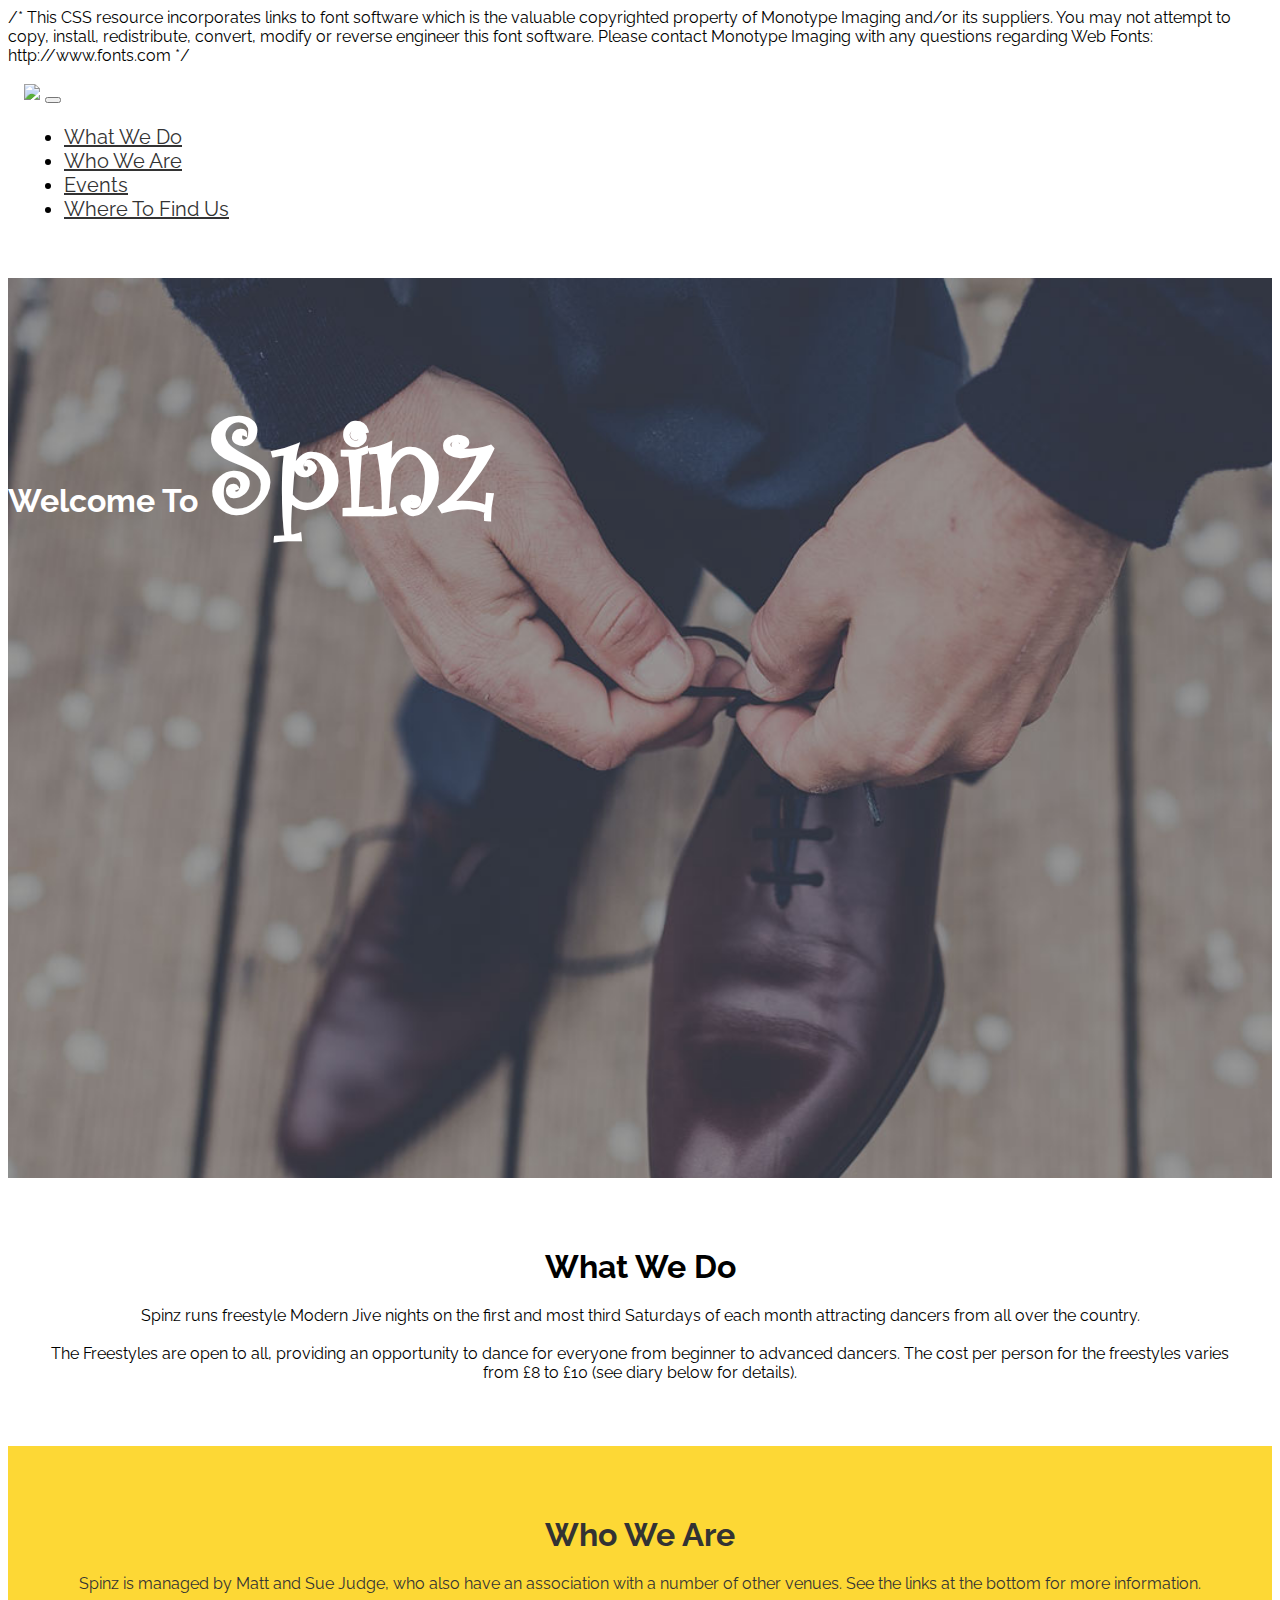
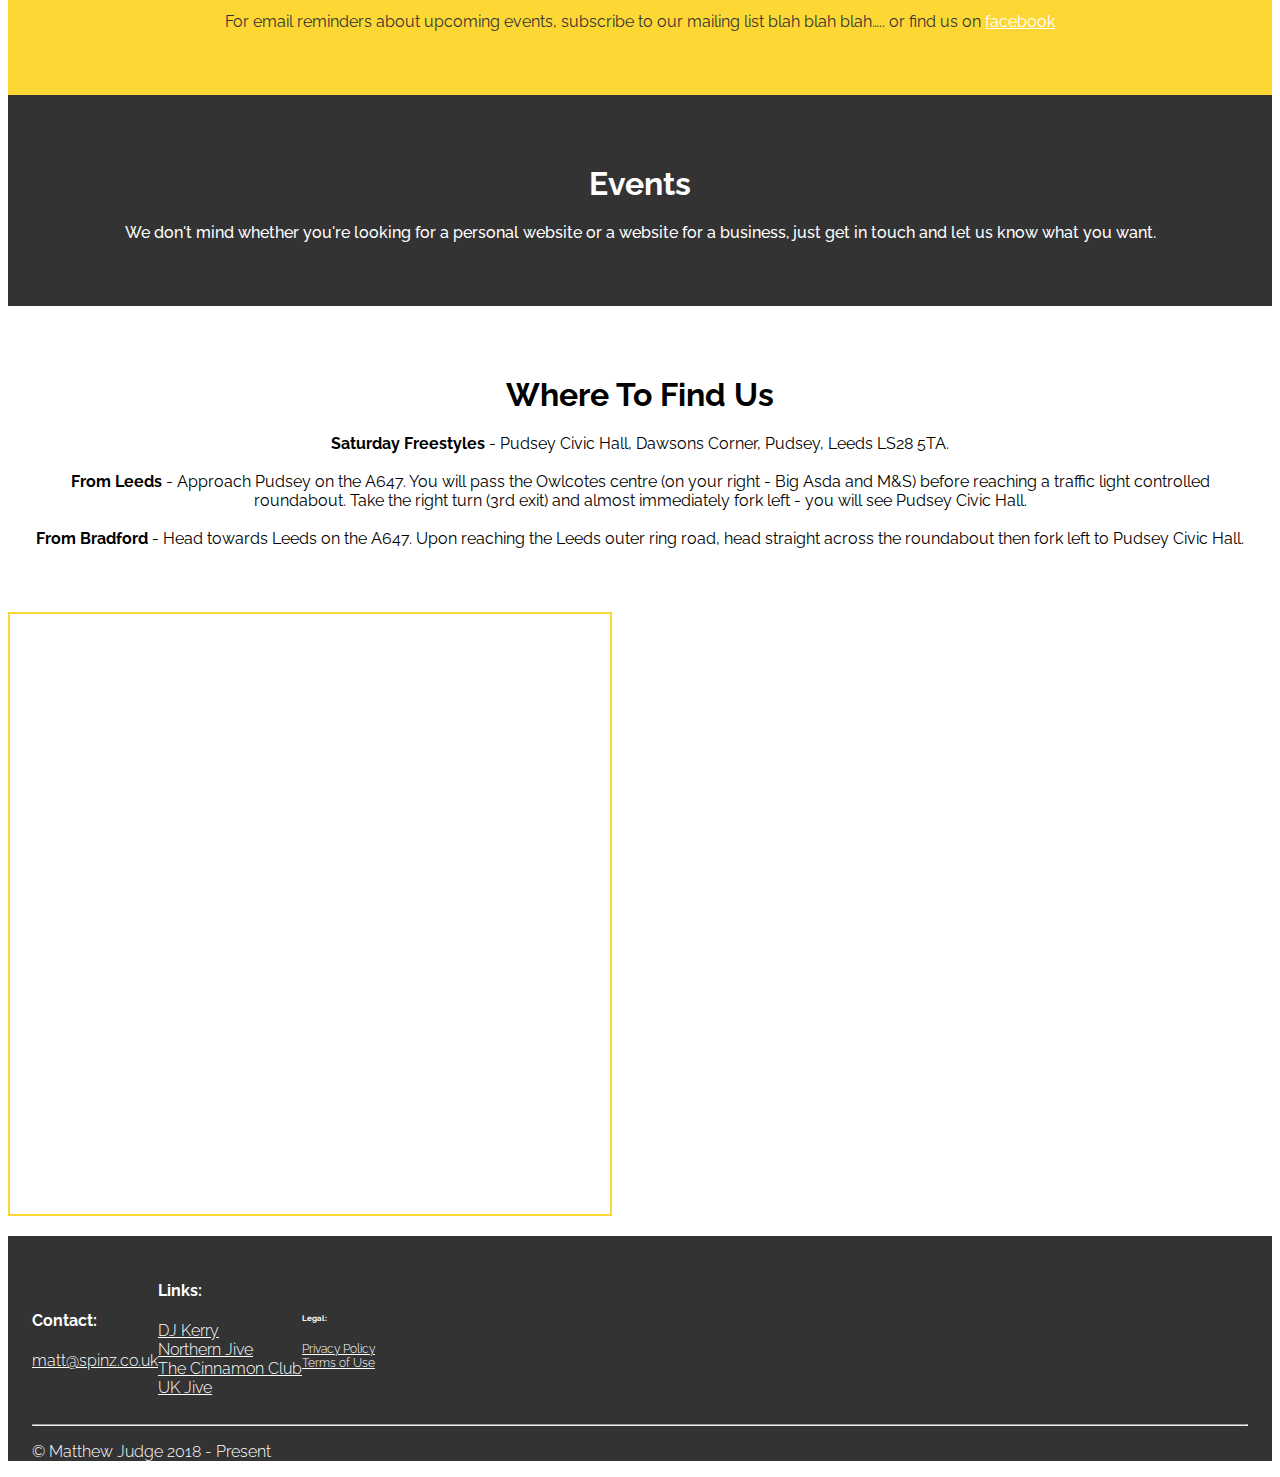
==== index.html @ 56ff6c50 "Content and style changes" ====
<!DOCTYPE html>
<html lang="en">
    <head>
        <meta charset="utf-8">
        <meta name="viewport" content="width=device-width, initial-scale=1, shrink-to-fit=no">
        <meta name="description" content="Spinz runs freestyle modern jive nights attracting dancers from all over the country.">
        <meta name="author" content="spinz">
        <!-- Chrome, Firefox OS and Opera -->
        <meta name="theme-color" content="#004560">
        <link rel="icon" type="image/png" href="images/favicon.png"/>

        <link href="https://fonts.googleapis.com/css?family=Raleway:300,400,700" rel="stylesheet">

        /*
        This CSS resource incorporates links to font software which is the valuable copyrighted
        property of Monotype Imaging and/or its suppliers. You may not attempt to copy, install,
        redistribute, convert, modify or reverse engineer this font software. Please contact Monotype
        Imaging with any questions regarding Web Fonts:  http://www.fonts.com
        */
        <style type="text/css">

            @import url("http://fast.fonts.net/t/1.css?apiType=css&projectid=4c94c6e5-a8ee-42b9-985e-17349dc8c34a");
            @font-face{
                font-family:"Curlz W01";
                src:url("Fonts/65ba720d-fb63-4174-8462-0a02a6bbdf02.eot?#iefix");
                src:url("Fonts/65ba720d-fb63-4174-8462-0a02a6bbdf02.eot?#iefix") format("eot"),url("Fonts/d793533c-a4b3-48b4-b41f-10a2622f7147.woff2") format("woff2"),url("Fonts/d9fc3fbd-0970-4181-9c3b-b3f873be347f.woff") format("woff"),url("Fonts/f8ab8ef6-58eb-4f67-b89d-b085aafcc471.ttf") format("truetype"),url("Fonts/16c6e8cd-8a49-4964-aa0e-1f32281005a0.svg#16c6e8cd-8a49-4964-aa0e-1f32281005a0") format("svg");
            }

        </style>

        <title>Spinz - Freestlye Modern Jive</title>

        <!-- Bootstrap core CSS -->
        <link rel="stylesheet" href="https://maxcdn.bootstrapcdn.com/bootstrap/4.0.0-beta.2/css/bootstrap.min.css" integrity="sha384-PsH8R72JQ3SOdhVi3uxftmaW6Vc51MKb0q5P2rRUpPvrszuE4W1povHYgTpBfshb" crossorigin="anonymous">

        <!-- Mail Chimp -->

        <link rel="stylesheet" href="styles/theme.css">


    </head>


    <body>

        <nav class="navbar navbar-expand-md navbar-custom navbar-black fixed-top" id="navbarid">
            <a class="navbar-brand" href="/"><img src="images/Logo.svg" id="navlogo" class="logo-svg"></a>
            <button class="navbar-toggler" type="button" data-toggle="collapse" data-target="#navbarsExampleDefault" aria-controls="navbarsExampleDefault" aria-expanded="false" aria-label="Toggle navigation"  id="navbarbutton">
                <span class="navbar-toggler-icon" id="navbar-toggler-icon"></span>
            </button>

            <div class="collapse navbar-collapse" id="navbarsExampleDefault">
                <ul class="navbar-nav ml-auto">
                    <li class="nav-item">
                        <a class="nav-link" href="#what" alt="What We Do" data-toggle="collapse" data-target="#navbarsExampleDefault" aria-controls="navbarsExampleDefault" aria-expanded="false">What We Do</a>
                    </li>
                    <li class="nav-item">
                        <a class="nav-link" href="#who" alt="Who We Are">Who We Are</a>
                    </li>
                    <li class="nav-item">
                        <a class="nav-link" href="#events" alt="Events">Events</a>
                    </li>
                    <li class="nav-item">
                        <a class="nav-link" href="#where" alt="Where To Find Us">Where To Find Us</a>
                    </li>
                </ul>
            </div>
        </nav>

        <button class ="myBtn" id="myBtn" title="Go to top">&uarr;</button>

        <div class="jumbotron jumbotron-fluid">
            <div class="container">
                <h1 class="display-1">Welcome To <span class="curlz">Spinz</span></h1>
            </div>
        </div>



        <div class="container">
            <div class="text-container">
                <a name="what" id="what"></a>
                <h1>What We Do</h1>
                <p class="lead">Spinz runs freestyle Modern Jive nights on the first and most third Saturdays of each month attracting dancers from all over the country.<br><br> The Freestyles are open to all, providing an opportunity to dance for everyone from beginner to advanced dancers. The cost per person for the freestyles varies from £8 to £10 (see diary below for details).
                </p>
            </div>

        </div>

        <div class="container-fluid container-orange">
            <div class="text-container">
                <a name="who" id="who"></a>
                <h1>Who We Are</h1>
                <p class="lead">Spinz is managed by Matt and Sue Judge, who also have an association with a number of other venues. See the links at the bottom for more information.<br><br>
                    For email reminders about upcoming events, subscribe to our mailing list blah blah blah….. or find us on <a href="https://www.facebook.com/groups/SpinzJiveAtPudsey">facebook</a></p>
            </div>
        </div>

        <div class="container-fluid container-grey">
            <div class="text-container">
                <a name="events" id="events"></a>
                <h1>Events</h1>
                <p class="lead p-orange">We don't mind whether you're looking for a personal website or a website for a business,  just get in touch and let us know what you want.</p>
            </div>
        </div>

        <div class="container">
            <div class="text-container">
                <a name="where" id="where"></a>
                <h1>Where To Find Us</h1>
                <p class="lead"><strong>Saturday Freestyles</strong> - Pudsey Civic Hall, Dawsons Corner, Pudsey, Leeds LS28 5TA.<br><br>
                    <strong>From Leeds</strong> - Approach Pudsey on the A647. You will pass the Owlcotes centre (on your right - Big Asda and M&amp;S) before reaching a traffic light controlled roundabout. Take the right turn (3rd exit) and almost immediately fork left - you will see Pudsey Civic Hall.<br><br>
                    <strong>From Bradford</strong> - Head towards Leeds on the A647. Upon reaching the Leeds outer ring road, head straight across the roundabout then fork left to Pudsey Civic Hall.
                </p>
            </div>

        </div>
        <div class="container iframe-container">
            <iframe
                    width="100%"
                    height="100%"
                    frameborder="0" style="border: 2px  #fdd835 solid; display: block; margin: 0 auto;"
                    src="https://www.google.com/maps/embed/v1/place?key=AIzaSyDdaVIF5SoRtpIM9AtWPIflKDboXYfNmKE
                         &q=Pudsey+Civic+Hall" allowfullscreen>
            </iframe>
        </div>


        <div class="container-fluid footer">
            <div class="footer-container">
                <div class="row">
                    <div class="col-sm-3 footer-box">
                        <h4>Contact:</h4><p><a href="mailto:matt@spinz.co.uk">matt@spinz.co.uk</a></p>
                    </div>
                    <div class="col-sm-1 footer-box"></div>
                    <div class="col-sm-4 col-md-5 footer-box">
                        <h4>Links:</h4>
                        <div class="row">
                            <div class="col-md-6">
                                <p class="p-links">
                                    <a href="https://www.facebook.com/groups/yorkshirefreestylenights/">DJ Kerry</a><br>
                                    <a href="http://www.northernjive.co.uk">Northern Jive</a>
                                </p>
                            </div>
                            <div class="col-md-6">
                                <p class="p-links">
                                    <a href="http://www.thecinnamonclub.net/information/dancing">The Cinnamon Club</a><br>
                                    <a href="http://www.uk-jive.co.uk">UK Jive</a>
                                </p>
                            </div>
                        </div><br>
                    </div>
                    <div class="col-sm-1 footer-box"></div>
                    <div class="col-sm-3 col-md-2 footer-box footer-right">
                        <h6>Legal:</h6><p><a href="/privacy">Privacy Policy</a><br><a href="/terms">Terms of Use</a><br>
                    </div>
                </div>
                <hr>
                <div class="row">
                    <div class="col-sm-12">
                        <p>&copy; Matthew Judge 2018 - Present</p>
                    </div>
                </div>
            </div>
        </div>


        <!-- Bootstrap core JavaScript
================================================== -->
        <!-- Placed at the end of the document so the pages load faster -->
        <script src="https://code.jquery.com/jquery-3.2.1.min.js" integrity="sha384-xBuQ/xzmlsLoJpyjoggmTEz8OWUFM0/RC5BsqQBDX2v5cMvDHcMakNTNrHIW2I5f" crossorigin="anonymous"></script>
        <script src="https://cdnjs.cloudflare.com/ajax/libs/popper.js/1.12.3/umd/popper.min.js" integrity="sha384-vFJXuSJphROIrBnz7yo7oB41mKfc8JzQZiCq4NCceLEaO4IHwicKwpJf9c9IpFgh" crossorigin="anonymous"></script>
        <script src="https://maxcdn.bootstrapcdn.com/bootstrap/4.0.0-beta.2/js/bootstrap.min.js" integrity="sha384-alpBpkh1PFOepccYVYDB4do5UnbKysX5WZXm3XxPqe5iKTfUKjNkCk9SaVuEZflJ" crossorigin="anonymous"></script>

        <script src="scripts/navbar.js" type="text/javascript"></script>
        <script src="scripts/scroll.js" type="text/javascript"></script>

        <!-- IE10 viewport hack for Surface/desktop Windows 8 bug -->
        <script>
            (function() {
                'use strict'

                if (navigator.userAgent.match(/IEMobile\/10\.0/)) {
                    var msViewportStyle = document.createElement('style')
                    msViewportStyle.appendChild(
                        document.createTextNode(
                            '@-ms-viewport{width:auto!important}'
                        )
                    )
                    document.head.appendChild(msViewportStyle)
                }

            }())
        </script>

    </body>
</html>
---- styles/theme.css ----
body {
    padding-top: 0px;
    font-family: Raleway, sans-serif;
    font-weight: 400;
}
a, a:hover{
    color: white;
}
.text-container {
    padding: 3rem 1.5rem;
    text-align: center;
}
.text-container-right {
    padding: 3rem 1.5rem;
    text-align: right;
}
.container-blue {
    background-color: #004560;
    color: white;
}
.container-orange {
    background-color: #fdd835;
    color: #333;   
}
.container-grey {
    background-color: #333;
    color: #fff;   
}
.p-orange {
    font-weight: 500;
}
.container-orange-custom1 {
    background-image: url("../images/backdrop2.jpg");
    background-repeat: no-repeat;
    background-size: cover;
    max-height: 500px;
}
/* change the background color */
.navbar-custom {
    font-size: 20px;

}
.navbar-black {
    background: #fff;
}
.navbar-white{
    background: #fff;
    box-shadow: 0px 2px 10px #333333;
}
/* change the brand and text color */
.navbar-custom .navbar-brand,
.navbar-custom .navbar-text {
    color: rgba(255,255,255,.8);
    font-family: ;
}
/* change the link color */
.navbar-custom .navbar-nav .nav-link {
    color: #333;
}
/* change the color of active or hovered links */
.navbar-custom .nav-item.active .nav-link,
.navbar-custom .nav-item:hover .nav-link {
    color: #fdd835;
}
.navbar-nav {
    align-content: center;
    margin-right: 10px;
}
.navbar-toggler-icon {
    background-image: url('../images/nav-toggler-icon-black.svg');
}
.jumbotron {
    min-height: 100vh;
    background-color: #333;
    background-image: url("../images/jumbotron2.jpg");
    background-repeat: no-repeat;
    background-size: auto 100%;
    background-position: bottom right;
    color: white;
}
.jumbotronmini{
    min-height: 60vh;
}
.curlz{
    font-family: "Curlz W01";
    font-size: 140px;
}
@media screen and (max-width: 420px) {
    .jumbotron h1 {
        font-size: 50px;
    }
    .jumbotron h3 {
        font-size: 20px;
    }
}
@media screen and (max-width: 310px) {
    .container h1,
    .container-fluid h1,
    .text-container {
        font-size: 25px;
    }
    .container h3,
    .container-fluid h3 {
        font-size: 15px;
    }
    .container p,
    .container-fluid p {
        font-size: 12px;
    }
}

.navbar {
    margin-bottom: 0px;
    padding: 1rem;
}
.footer {
    background-color: #333333;
}
.footer-container {
    padding: 1.5rem 1.5rem 0 1.5rem;
    color: white;
    font-weight: 300;
    min-height: 100px;  
}
.display-1 {
    padding-top: 10vh;
    color: #fff;
}
.container-custom {
    padding-bottom: 100px;
}
.service-container {
    margin-bottom: 30px;
    margin-top: 30px;
}
.footer-box {
    display: table-cell;
    vertical-align: middle;
}
.push-down {
    position: absolute;
    bottom: 4vh;
    right: 4vh;
    height: auto;
    z-index: 0;
    padding-right: 0;
}
.logo-graphic {
    height: 60vh;
    width: 60vh;
    max-width: 50vw;
    max-height: 50vw;
    visibility: hidden;
}
@media screen and (max-height: 390px) {
    .logo-graphic {
        visibility: hidden;
    }
}


.service-text {
    display: inline-block;
    text-align: center;
    width: inherit;
}

.service-image {
    display: inline-block;
    padding-left: calc(50% - 40px);
    padding-right: calc(50% + 40px);
    height: 70px;
    width: inherit;
}

.img-service-image{
    width: 80px;
    height: 80px;
}

.important-info {
    text-align: center;
}

#mc_embed_signup_scroll {
    font-family: Raleway;

}

input {
    font-family: Raleway;
}

input.button {
    background-color: #333 !important;
    cursor: pointer;
}

input.button:hover {
    background-color: #fdd835 !important;
}

.servicehr {
    margin-top: 50px;
    margin-bottom: 50px;
    border-color: #CCC;

}

.emailform{
    border: 1px solid #ABB0B2;
    border-radius: 3px;
    box-sizing: border-box;
    padding: 0px 0.5em;
    font-family: Raleway;
    height: 32px;
    margin: 5px auto 5px auto;
    width: 300px;
    font-size: 15px;
}

.emailformmessage{
    height: 80px;
    resize: none;
}
.button{
    background-color: #333;
    font-size: 13px;
    border: none;
    border-radius: 3px;
    color: white;
    box-sizing: border-box;
    height: 32px;
    padding: 0 18px;
    line-height: 32px;
    display: inline-block;
    margin: 5px 0 0 0;
    transition: all 0.23s ease-in-out 0s;
    -webkit-appearance: button;
    font-size: 13px;
    cursor: pointer;
    width: 150px;
    font-family: Raleway;
}
.button:hover {
    background-color: #fdd835;
    color: #333;
}
.p-links {
    padding: 0;
    margin: 0;
}
.service-row-alternate {
    background-color: #e1e1e1;
}
.service-row-image{
    height: 100%;
    max-height: 300px;
    display: block;
    margin: auto;
    object-fit: contain;
    object-position: ;

}
.service-row .container {
    height: 100%;
}
.service-row-text{
    padding: 3em; 
}
.logo-svg {
    height: 41px;
}
.alternate-hide{
    display: none;
}
@media screen and (max-width: 575px) {
    .service-row-image {
        height: 150px !important;
    }
    .service-row-text {
        padding: 2em !important;
    }
    .alternate-hide{
        display: block;
    }
    .alternate-show {
        display: none;
    }
}
.footer-right{
    text-align: left;
    font-size: 12px;
}

#myBtn {
    display: none; /* Hidden by default */
    position: fixed; /* Fixed/sticky position */
    bottom: 20px; /* Place the button at the bottom of the page */
    right: 30px; /* Place the button 30px from the right */
    z-index: 99; /* Make sure it does not overlap */
    border: none; /* Remove borders */
    outline: none; /* Remove outline */
    background-color: #fdd835; /* Set a background color */
    color: #333; /* Text color */
    cursor: pointer; /* Add a mouse pointer on hover */
    padding: 7px 18px; /* Some padding */
    border-radius: 10px; /* Rounded corners */
    font-weight: 700;
    font-size: 40px;
    line-height: 1em;
    box-shadow: 3px 3px 9px -1px #000;
}

#myBtn:hover {
    background-color: #333; /* Add a dark-grey background on hover */
    color: #fdd835;
}
.iframe-container{
    height:100vw;
    width:100vw;
    max-height: 600px;
    max-width: 600px;
    padding-bottom: 1.5rem;
}
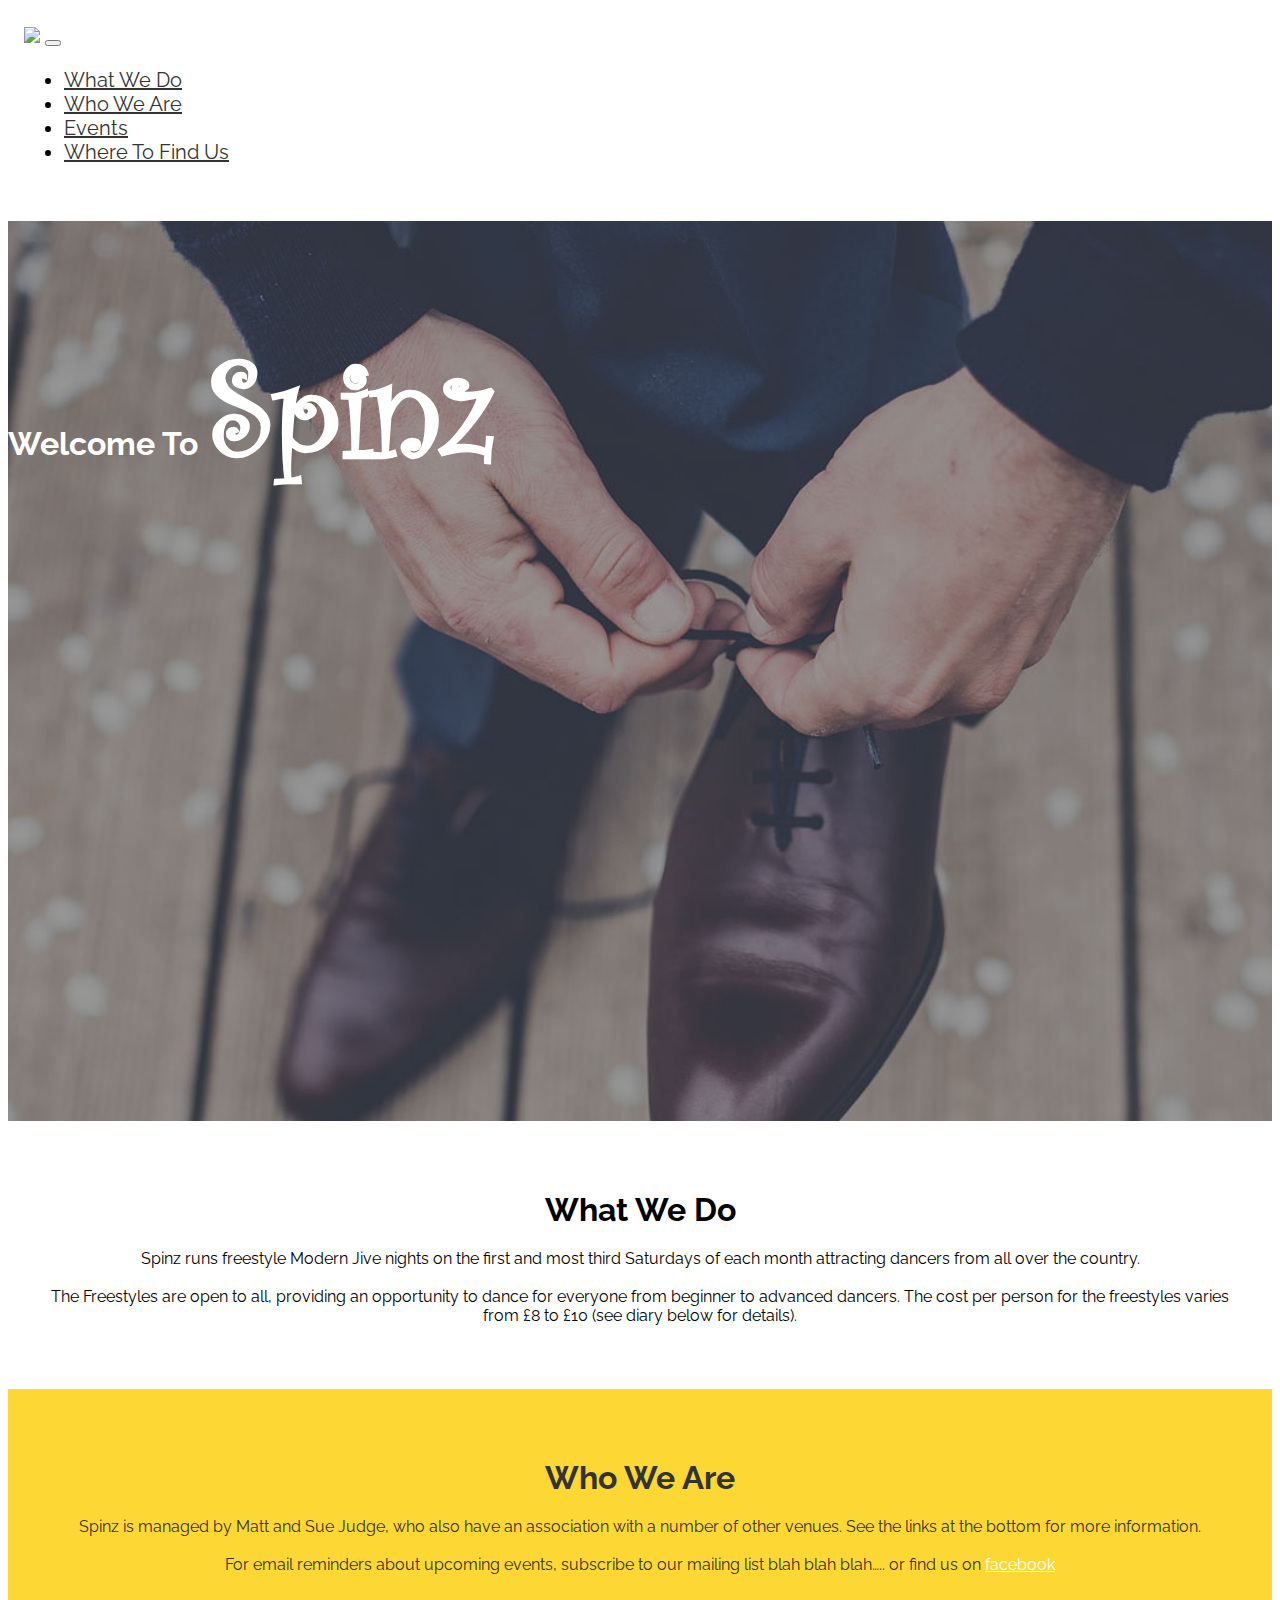
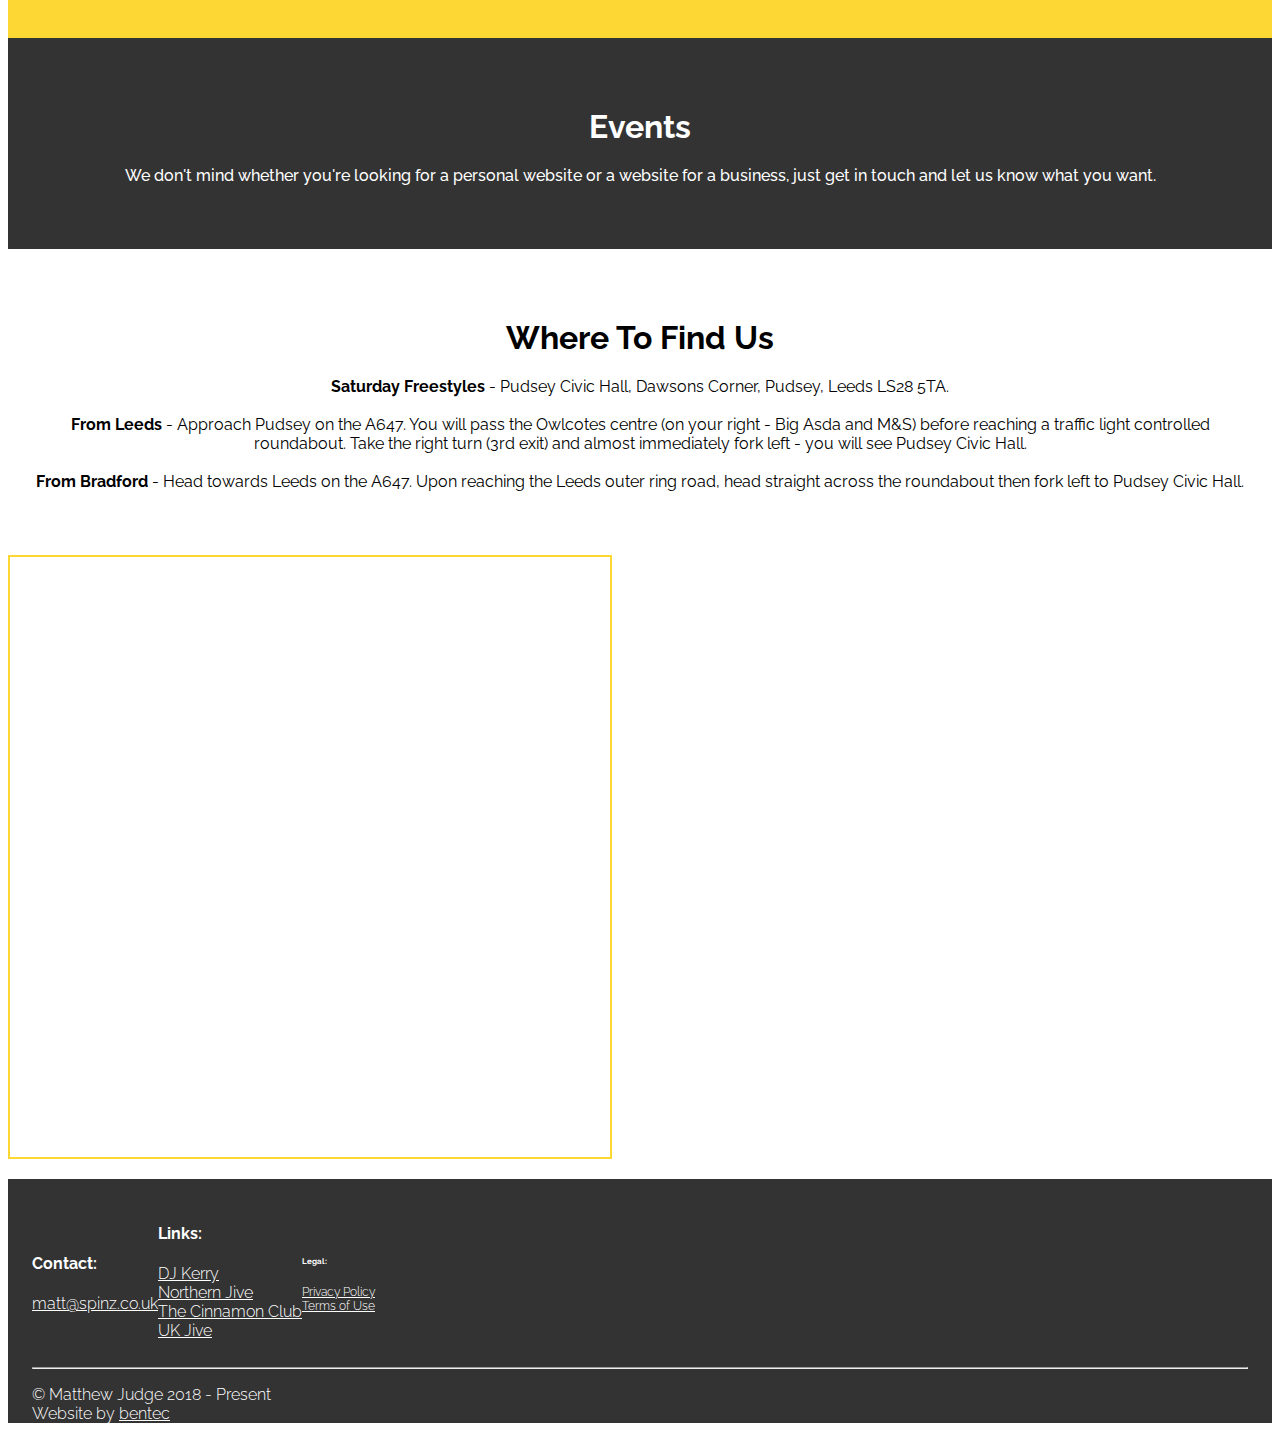
==== commit b398cb3b: "Added link to site in footer" ====
--- a/index.html
+++ b/index.html
@@ -11,12 +11,12 @@
 
         <link href="https://fonts.googleapis.com/css?family=Raleway:300,400,700" rel="stylesheet">
 
-        /*
-        This CSS resource incorporates links to font software which is the valuable copyrighted
-        property of Monotype Imaging and/or its suppliers. You may not attempt to copy, install,
-        redistribute, convert, modify or reverse engineer this font software. Please contact Monotype
-        Imaging with any questions regarding Web Fonts:  http://www.fonts.com
-        */
+        <!--
+This CSS resource incorporates links to font software which is the valuable copyrighted
+property of Monotype Imaging and/or its suppliers. You may not attempt to copy, install,
+redistribute, convert, modify or reverse engineer this font software. Please contact Monotype
+Imaging with any questions regarding Web Fonts:  http://www.fonts.com
+-->
         <style type="text/css">
 
             @import url("http://fast.fonts.net/t/1.css?apiType=css&projectid=4c94c6e5-a8ee-42b9-985e-17349dc8c34a");
@@ -158,7 +158,10 @@
                 <hr>
                 <div class="row">
                     <div class="col-sm-12">
-                        <p>&copy; Matthew Judge 2018 - Present</p>
+                        <p>
+                            &copy; Matthew Judge 2018 - Present<br>
+                            Website by <a href="https://www.bentec.co.uk/">bentec</a>
+                        </p>
                     </div>
                 </div>
             </div>
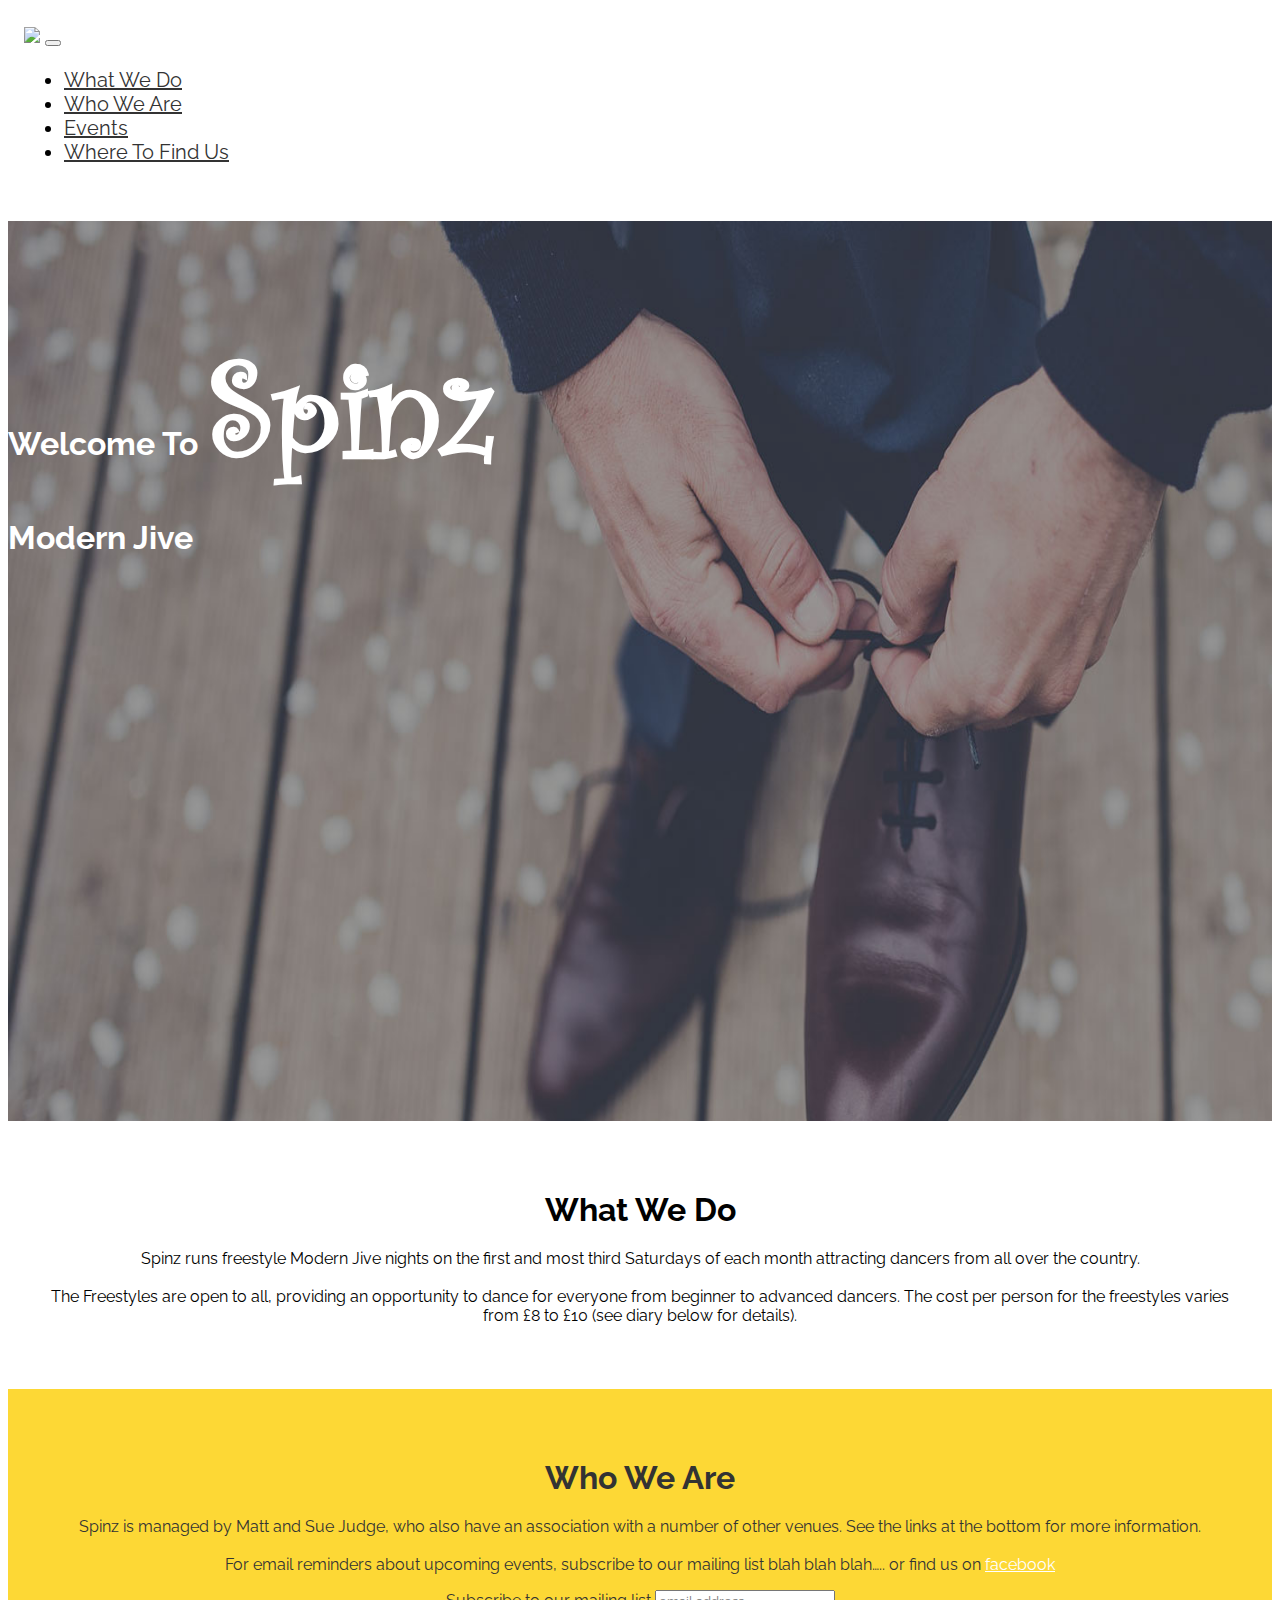
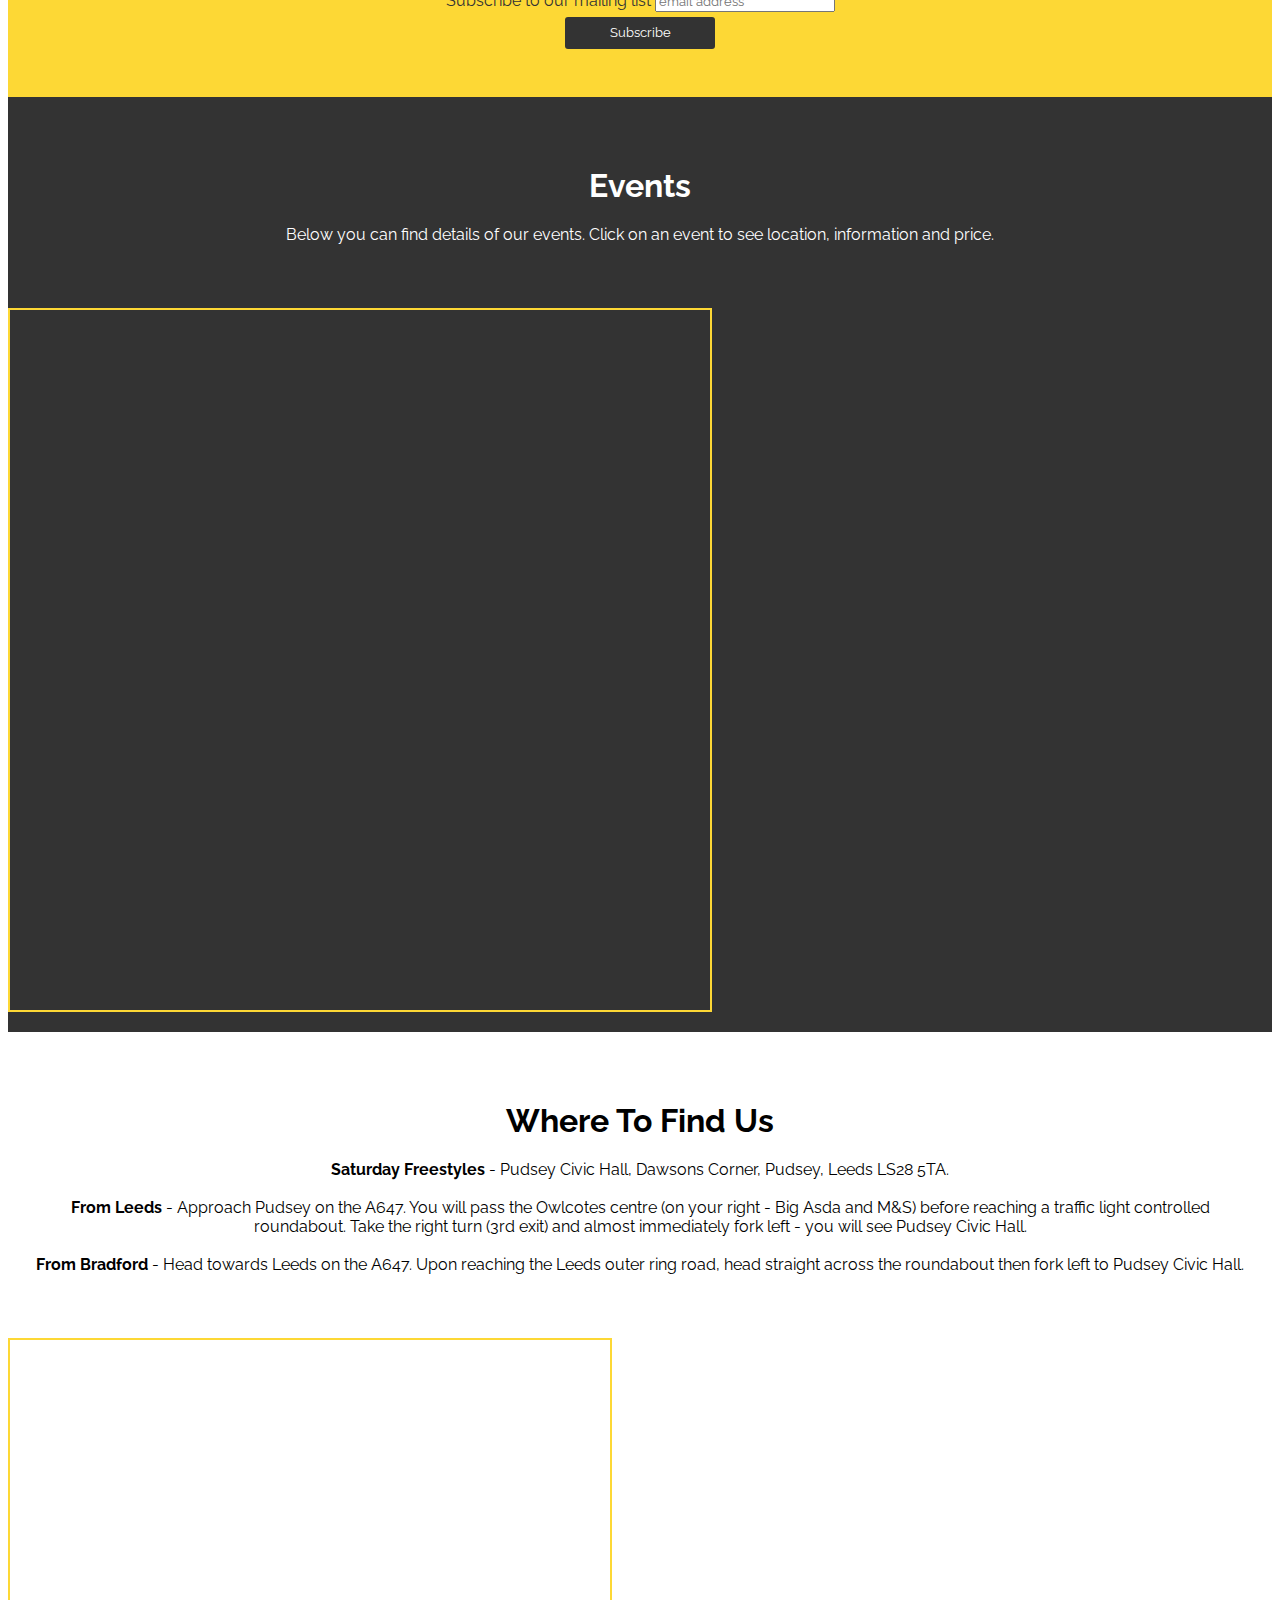
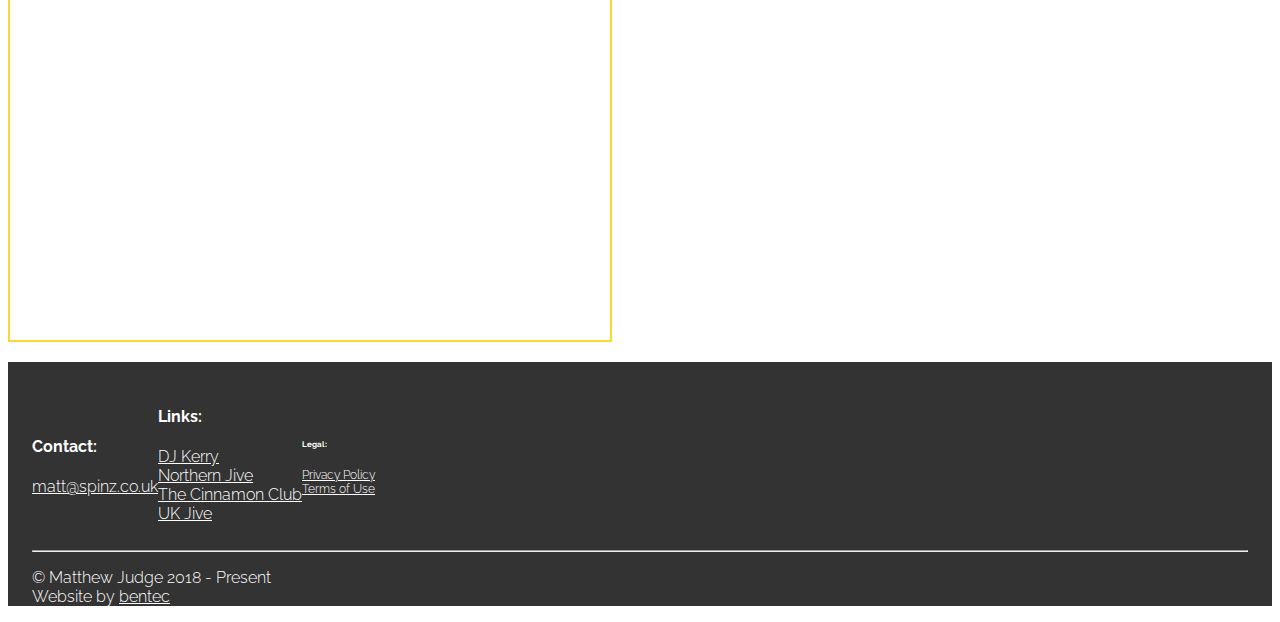
==== commit 1d9edbfe: "Mail chimp, google calendar" ====
--- a/index.html
+++ b/index.html
@@ -34,6 +34,12 @@
         <link rel="stylesheet" href="https://maxcdn.bootstrapcdn.com/bootstrap/4.0.0-beta.2/css/bootstrap.min.css" integrity="sha384-PsH8R72JQ3SOdhVi3uxftmaW6Vc51MKb0q5P2rRUpPvrszuE4W1povHYgTpBfshb" crossorigin="anonymous">
 
         <!-- Mail Chimp -->
+        <link href="//cdn-images.mailchimp.com/embedcode/horizontal-slim-10_7.css" rel="stylesheet" type="text/css">
+        <style type="text/css">
+            #mc_embed_signup{background:#fff; clear:left; font:14px Helvetica,Arial,sans-serif; width:100%;}
+            /* Add your own MailChimp form style overrides in your site stylesheet or in this style block.
+            We recommend moving this block and the preceding CSS link to the HEAD of your HTML file. */
+        </style>
 
         <link rel="stylesheet" href="styles/theme.css">
 
@@ -72,6 +78,7 @@
         <div class="jumbotron jumbotron-fluid">
             <div class="container">
                 <h1 class="display-1">Welcome To <span class="curlz">Spinz</span></h1>
+                <h1>Modern Jive</h1>
             </div>
         </div>
 
@@ -93,6 +100,22 @@
                 <h1>Who We Are</h1>
                 <p class="lead">Spinz is managed by Matt and Sue Judge, who also have an association with a number of other venues. See the links at the bottom for more information.<br><br>
                     For email reminders about upcoming events, subscribe to our mailing list blah blah blah….. or find us on <a href="https://www.facebook.com/groups/SpinzJiveAtPudsey">facebook</a></p>
+
+                <!-- Begin MailChimp Signup Form -->
+
+                <div id="mc_embed_signup container-orange">
+                    <form action="https://spinz.us17.list-manage.com/subscribe/post?u=e27814feb4bed59b3700e451f&amp;id=0529625128" method="post" id="mc-embedded-subscribe-form" name="mc-embedded-subscribe-form" class="validate" target="_blank" novalidate>
+                        <div id="mc_embed_signup_scroll">
+                            <label for="mce-EMAIL">Subscribe to our mailing list</label>
+                            <input type="email" value="" name="EMAIL" class="email" id="mce-EMAIL" placeholder="email address" required>
+                            <!-- real people should not fill this in and expect good things - do not remove this or risk form bot signups-->
+                            <div style="position: absolute; left: -5000px;" aria-hidden="true"><input type="text" name="b_e27814feb4bed59b3700e451f_0529625128" tabindex="-1" value=""></div>
+                            <div class="clear"><input type="submit" value="Subscribe" name="subscribe" id="mc-embedded-subscribe" class="button"></div>
+                        </div>
+                    </form>
+                </div>
+
+                <!--End mc_embed_signup-->
             </div>
         </div>
 
@@ -100,7 +123,23 @@
             <div class="text-container">
                 <a name="events" id="events"></a>
                 <h1>Events</h1>
-                <p class="lead p-orange">We don't mind whether you're looking for a personal website or a website for a business,  just get in touch and let us know what you want.</p>
+                <p class="lead">Below you can find details of our events. Click on an event to see location, information and price.</p>
+            </div>
+        </div>
+        <div class="row container-grey">
+            <div class="container-fluid iframe-container container-grey calendar-container hidden-sm-down">
+                <iframe 
+                        src="https://calendar.google.com/calendar/embed?showTitle=0&amp;showNav=0&amp;showPrint=0&amp;showTabs=0&amp;showCalendars=0&amp;height=600&amp;wkst=2&amp;bgcolor=%23FFFFFF&amp;src=hb07dvc3up3j34dif6lob4ahs8%40group.calendar.google.com&amp;color=%23AB8B00&amp;ctz=Europe%2FLondon"
+                        width="100%"
+                        height="100%"
+                        frameborder="0" style="border: 2px  #fdd835 solid; display: block; margin: 0 auto;" scrolling="no"></iframe>
+            </div>
+            <div class="container-fluid iframe-container container-grey calendar-container hidden-md-up">
+                <iframe 
+                        src="https://calendar.google.com/calendar/embed?showTitle=0&amp;showNav=0&amp;showPrint=0&amp;showTabs=0&amp;showCalendars=0&amp;mode=AGENDA&amp;height=600&amp;wkst=2&amp;bgcolor=%23FFFFFF&amp;src=hb07dvc3up3j34dif6lob4ahs8%40group.calendar.google.com&amp;color=%23AB8B00&amp;ctz=Europe%2FLondon"
+                        width="100%"
+                        height="100%"
+                        frameborder="0" style="border: 2px  #fdd835 solid; display: block; margin: 0 auto;" scrolling="no"></iframe>
             </div>
         </div>
 
--- a/styles/theme.css
+++ b/styles/theme.css
@@ -74,7 +74,7 @@
     background-color: #333;
     background-image: url("../images/jumbotron2.jpg");
     background-repeat: no-repeat;
-    background-size: auto 100%;
+    background-size: 100% 100%;
     background-position: bottom right;
     color: white;
 }
@@ -297,7 +297,7 @@
     display: none; /* Hidden by default */
     position: fixed; /* Fixed/sticky position */
     bottom: 20px; /* Place the button at the bottom of the page */
-    right: 30px; /* Place the button 30px from the right */
+    right: 20px; /* Place the button 30px from the right */
     z-index: 99; /* Make sure it does not overlap */
     border: none; /* Remove borders */
     outline: none; /* Remove outline */
@@ -305,11 +305,11 @@
     color: #333; /* Text color */
     cursor: pointer; /* Add a mouse pointer on hover */
     padding: 7px 18px; /* Some padding */
-    border-radius: 10px; /* Rounded corners */
+    border-radius: 50%; /* Rounded corners */
     font-weight: 700;
     font-size: 40px;
     line-height: 1em;
-    box-shadow: 3px 3px 9px -1px #000;
+    box-shadow: 1px 1px 10px #333;
 }
 
 #myBtn:hover {
@@ -322,4 +322,19 @@
     max-height: 600px;
     max-width: 600px;
     padding-bottom: 1.5rem;
+}
+.calendar-container{
+    max-height: 700px;
+    max-width: 700px;
+}
+.hidden-md-up{
+    display: none;
+}
+@media screen and (max-width: 575px) {
+    .hidden-sm-down{
+        display: none;
+    }
+    .hidden-md-up{
+        display: block;
+    }
 }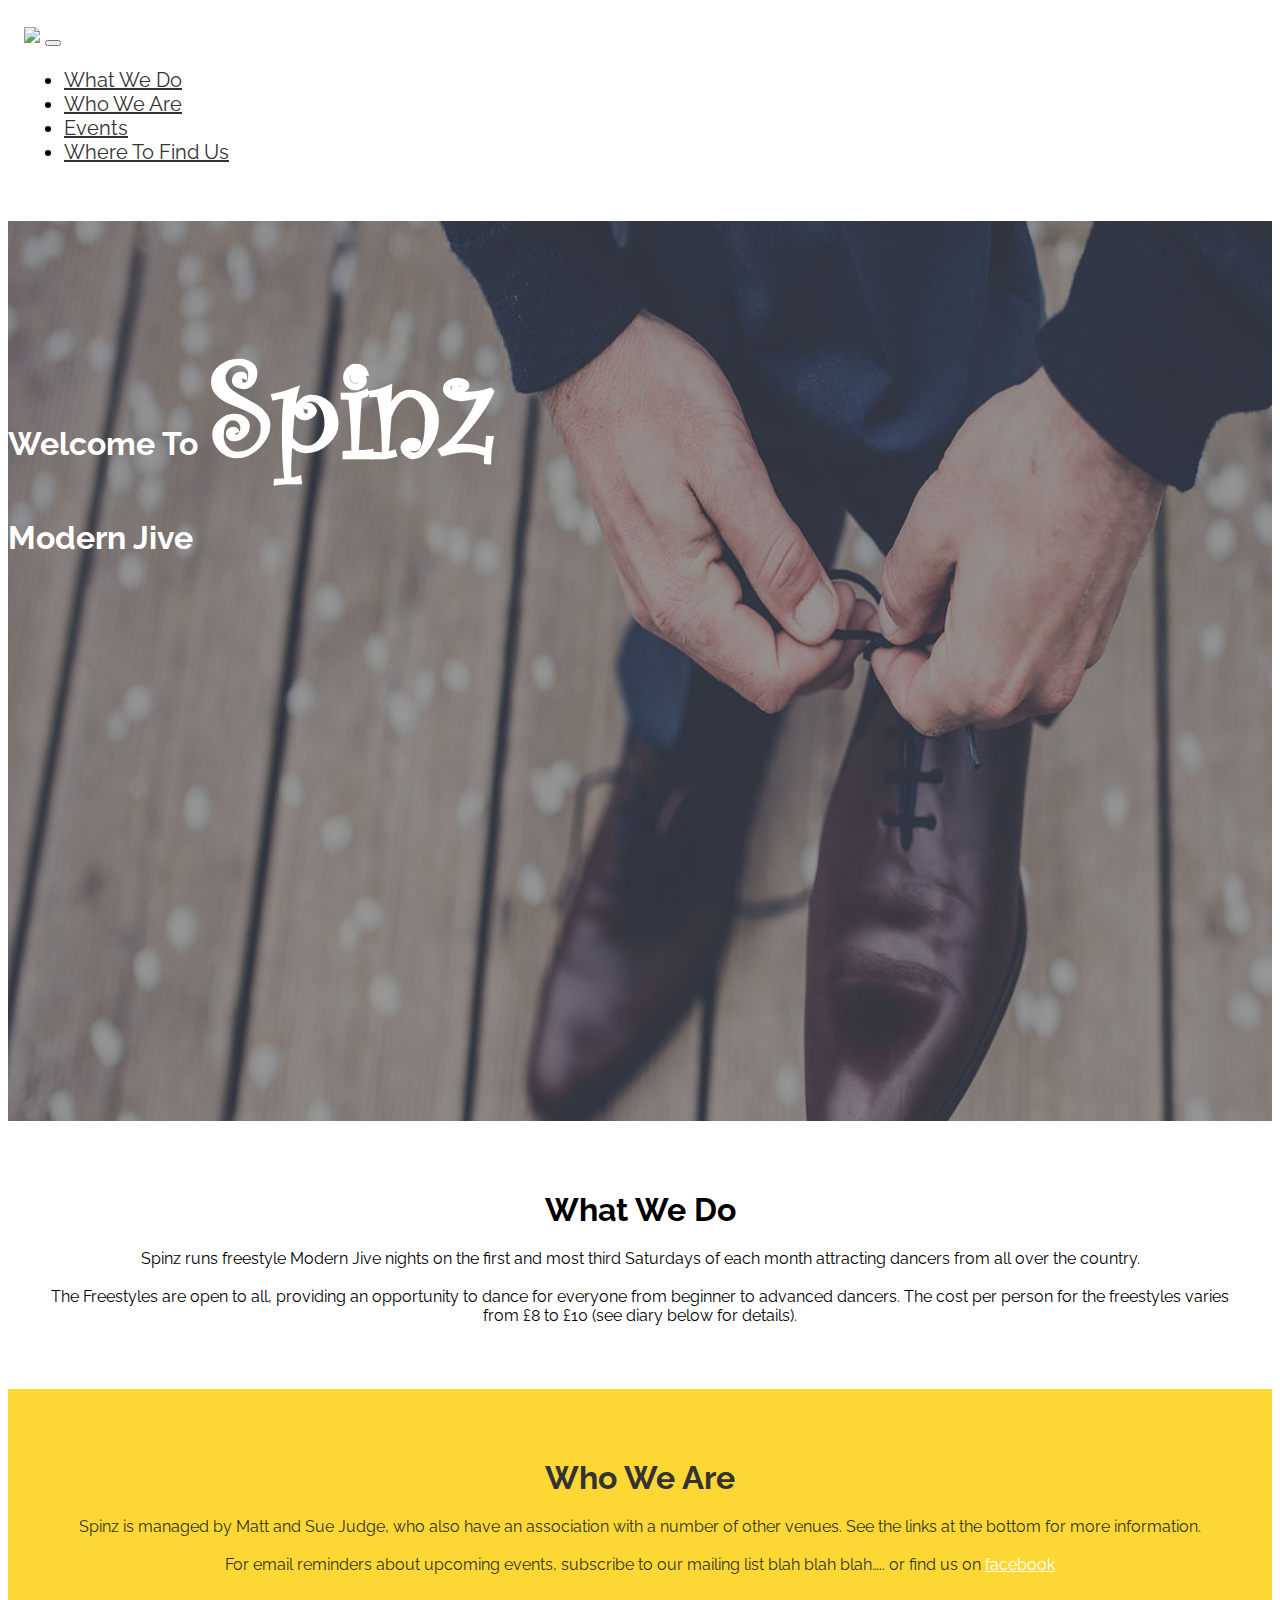
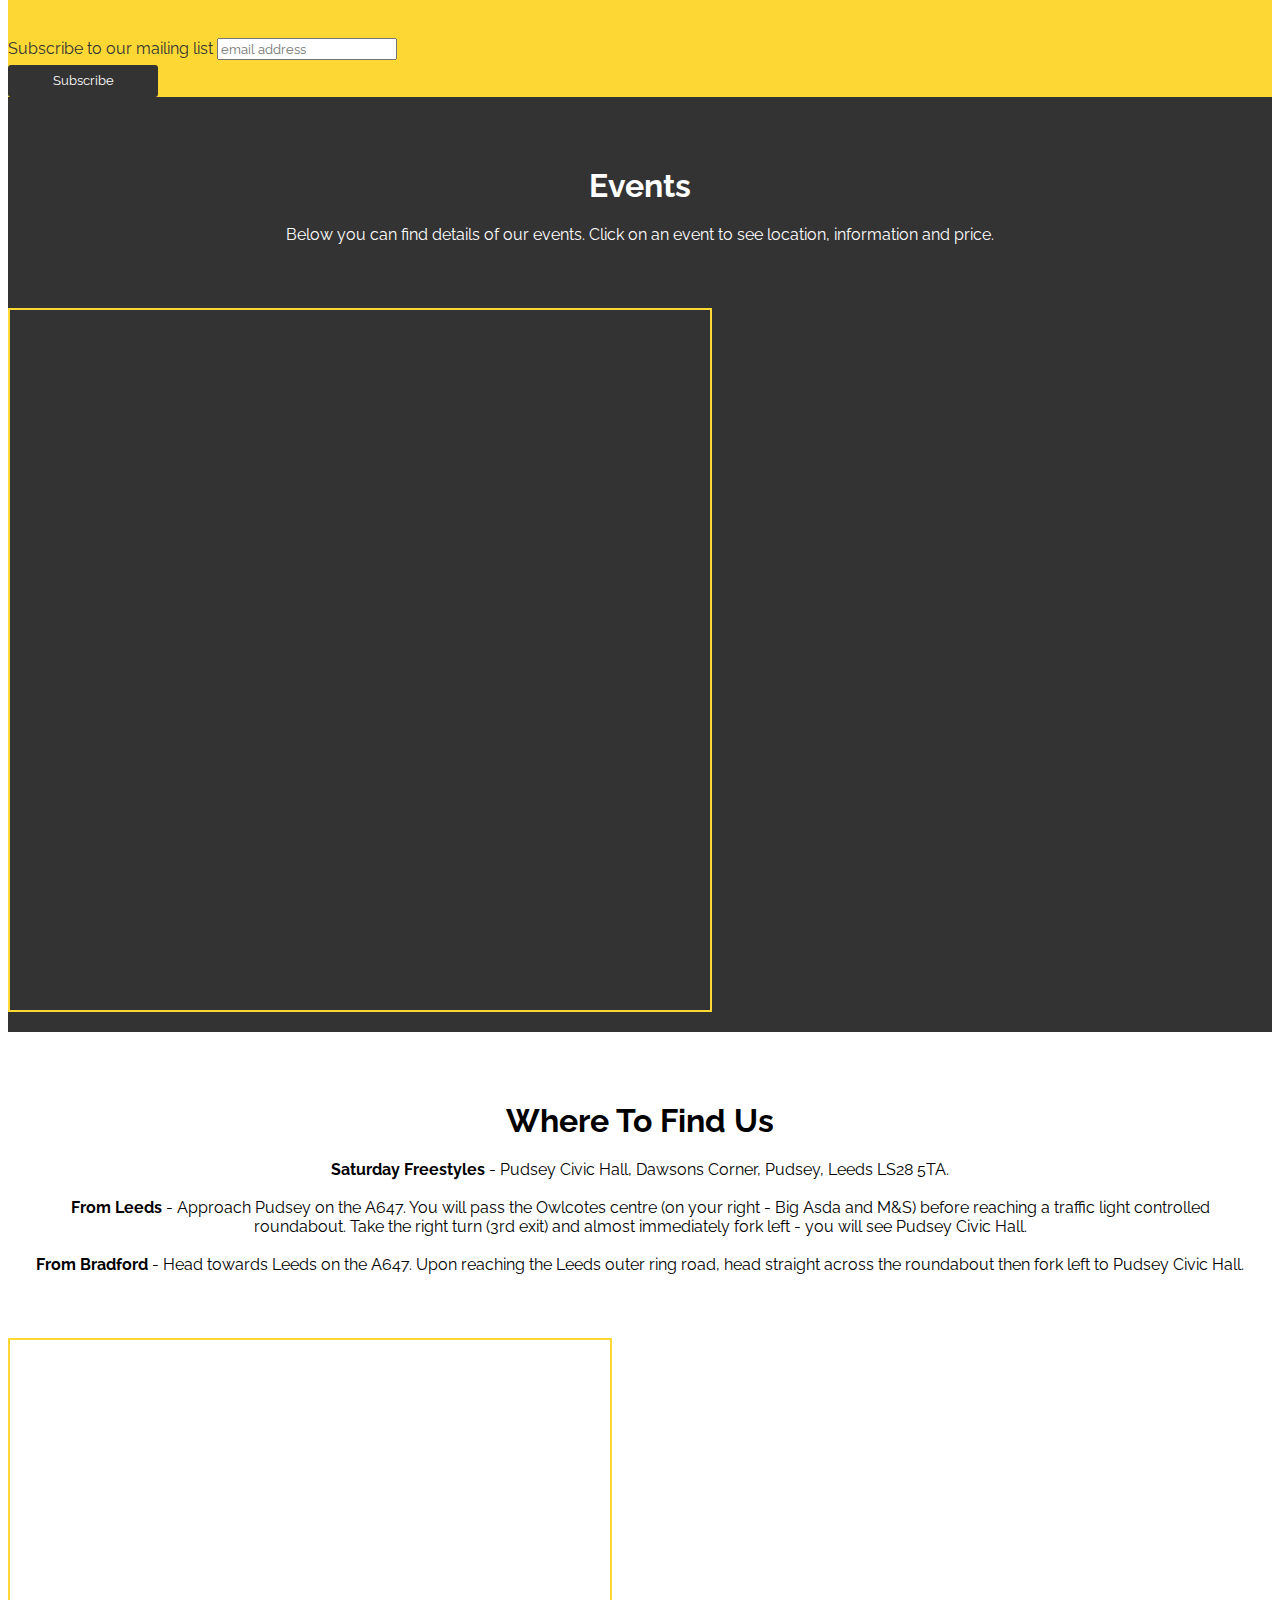
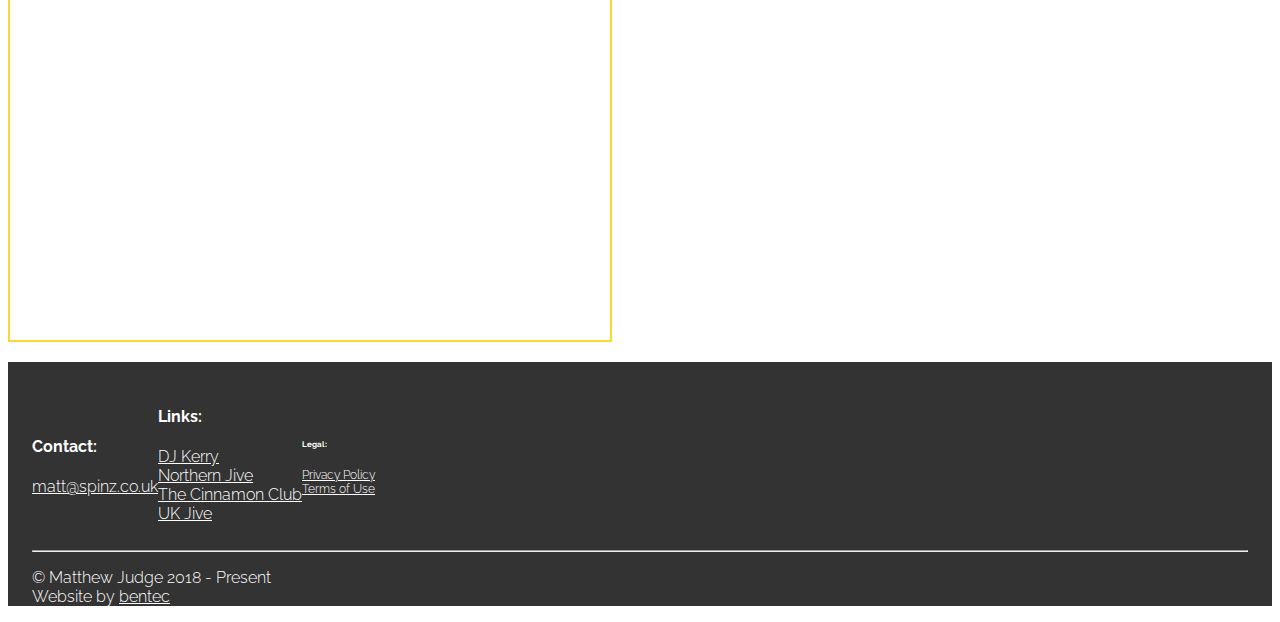
==== commit 401dd210: "signup form" ====
--- a/index.html
+++ b/index.html
@@ -101,22 +101,23 @@
                 <p class="lead">Spinz is managed by Matt and Sue Judge, who also have an association with a number of other venues. See the links at the bottom for more information.<br><br>
                     For email reminders about upcoming events, subscribe to our mailing list blah blah blah….. or find us on <a href="https://www.facebook.com/groups/SpinzJiveAtPudsey">facebook</a></p>
 
-                <!-- Begin MailChimp Signup Form -->
-
-                <div id="mc_embed_signup container-orange">
-                    <form action="https://spinz.us17.list-manage.com/subscribe/post?u=e27814feb4bed59b3700e451f&amp;id=0529625128" method="post" id="mc-embedded-subscribe-form" name="mc-embedded-subscribe-form" class="validate" target="_blank" novalidate>
-                        <div id="mc_embed_signup_scroll">
-                            <label for="mce-EMAIL">Subscribe to our mailing list</label>
-                            <input type="email" value="" name="EMAIL" class="email" id="mce-EMAIL" placeholder="email address" required>
-                            <!-- real people should not fill this in and expect good things - do not remove this or risk form bot signups-->
-                            <div style="position: absolute; left: -5000px;" aria-hidden="true"><input type="text" name="b_e27814feb4bed59b3700e451f_0529625128" tabindex="-1" value=""></div>
-                            <div class="clear"><input type="submit" value="Subscribe" name="subscribe" id="mc-embedded-subscribe" class="button"></div>
-                        </div>
-                    </form>
-                </div>
-
-                <!--End mc_embed_signup-->
-            </div>
+
+            </div>
+            <!-- Begin MailChimp Signup Form -->
+
+            <div id="mc_embed_signup container-orange">
+                <form action="https://spinz.us17.list-manage.com/subscribe/post?u=e27814feb4bed59b3700e451f&amp;id=0529625128" method="post" id="mc-embedded-subscribe-form" name="mc-embedded-subscribe-form" class="validate" target="_blank" novalidate>
+                    <div id="mc_embed_signup_scroll">
+                        <label for="mce-EMAIL">Subscribe to our mailing list</label>
+                        <input type="email" value="" name="EMAIL" class="email" id="mce-EMAIL" placeholder="email address" required>
+                        <!-- real people should not fill this in and expect good things - do not remove this or risk form bot signups-->
+                        <div style="position: absolute; left: -5000px;" aria-hidden="true"><input type="text" name="b_e27814feb4bed59b3700e451f_0529625128" tabindex="-1" value=""></div>
+                        <div class="clear"><input type="submit" value="Subscribe" name="subscribe" id="mc-embedded-subscribe" class="button"></div>
+                    </div>
+                </form>
+            </div>
+
+            <!--End mc_embed_signup-->
         </div>
 
         <div class="container-fluid container-grey">
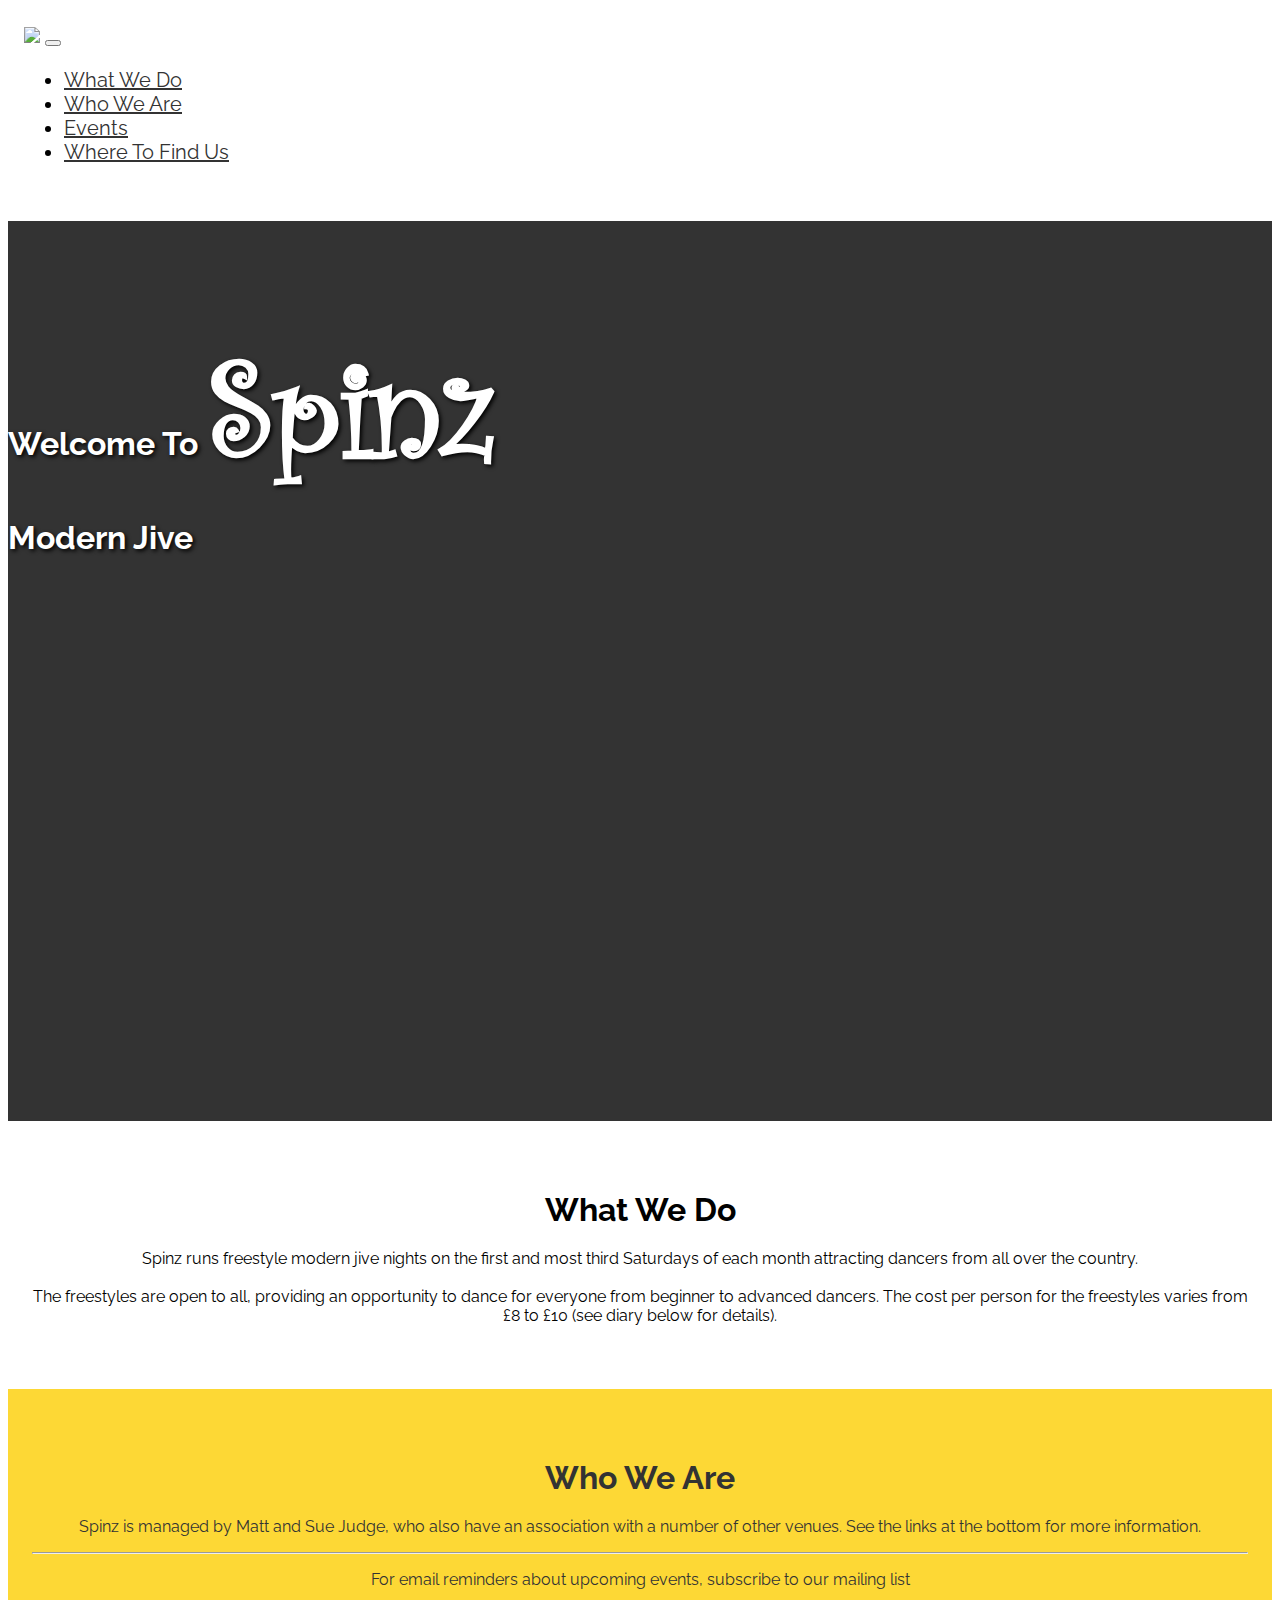
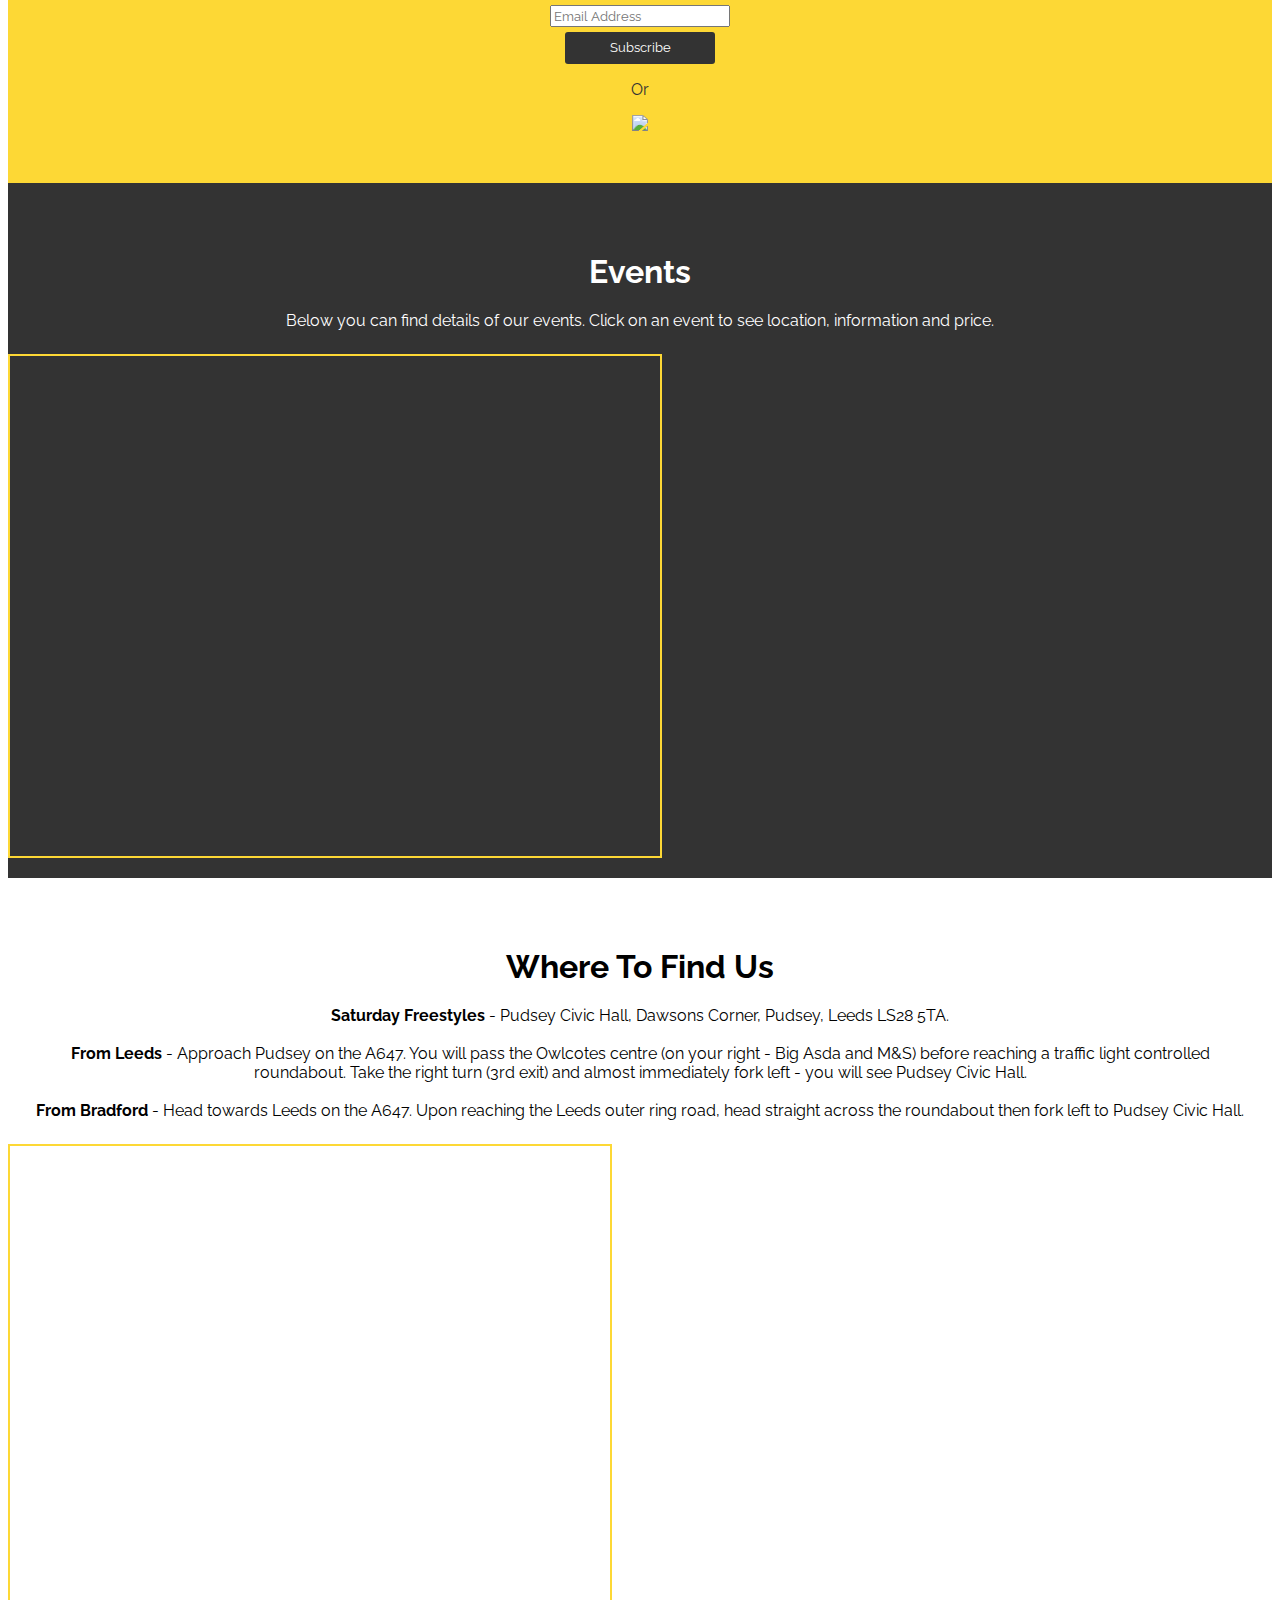
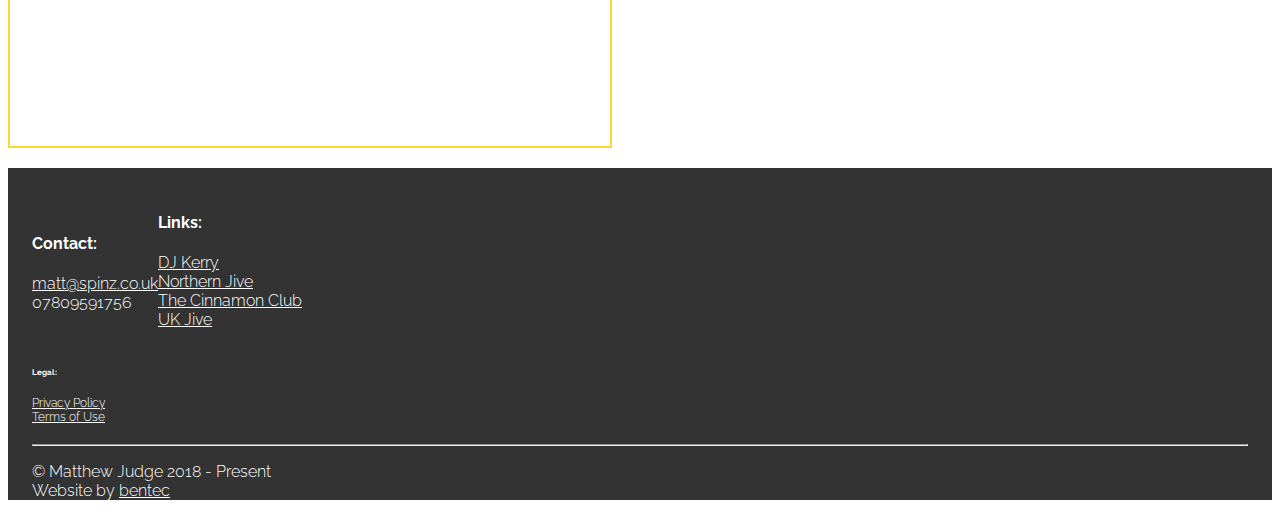
==== commit 056ef972: "Events Decision + Mobile Number" ====
--- a/index.html
+++ b/index.html
@@ -6,7 +6,7 @@
         <meta name="description" content="Spinz runs freestyle modern jive nights attracting dancers from all over the country.">
         <meta name="author" content="spinz">
         <!-- Chrome, Firefox OS and Opera -->
-        <meta name="theme-color" content="#004560">
+        <meta name="theme-color" content="#fff">
         <link rel="icon" type="image/png" href="images/favicon.png"/>
 
         <link href="https://fonts.googleapis.com/css?family=Raleway:300,400,700" rel="stylesheet">
@@ -19,7 +19,7 @@
 -->
         <style type="text/css">
 
-            @import url("http://fast.fonts.net/t/1.css?apiType=css&projectid=4c94c6e5-a8ee-42b9-985e-17349dc8c34a");
+            @import url("https://fast.fonts.net/t/1.css?apiType=css&projectid=4c94c6e5-a8ee-42b9-985e-17349dc8c34a");
             @font-face{
                 font-family:"Curlz W01";
                 src:url("Fonts/65ba720d-fb63-4174-8462-0a02a6bbdf02.eot?#iefix");
@@ -73,22 +73,20 @@
             </div>
         </nav>
 
-        <button class ="myBtn" id="myBtn" title="Go to top">&uarr;</button>
+        <button class ="myBtn" id="myBtn" title="Go to top"></button>
 
         <div class="jumbotron jumbotron-fluid">
-            <div class="container">
+            <div class="container jumbotext">
                 <h1 class="display-1">Welcome To <span class="curlz">Spinz</span></h1>
                 <h1>Modern Jive</h1>
             </div>
         </div>
 
-
-
         <div class="container">
             <div class="text-container">
                 <a name="what" id="what"></a>
                 <h1>What We Do</h1>
-                <p class="lead">Spinz runs freestyle Modern Jive nights on the first and most third Saturdays of each month attracting dancers from all over the country.<br><br> The Freestyles are open to all, providing an opportunity to dance for everyone from beginner to advanced dancers. The cost per person for the freestyles varies from £8 to £10 (see diary below for details).
+                <p class="lead">Spinz runs freestyle modern jive nights on the first and most third Saturdays of each month attracting dancers from all over the country.<br><br> The freestyles are open to all, providing an opportunity to dance for everyone from beginner to advanced dancers. The cost per person for the freestyles varies from £8 to £10 (see diary below for details).
                 </p>
             </div>
 
@@ -98,26 +96,26 @@
             <div class="text-container">
                 <a name="who" id="who"></a>
                 <h1>Who We Are</h1>
-                <p class="lead">Spinz is managed by Matt and Sue Judge, who also have an association with a number of other venues. See the links at the bottom for more information.<br><br>
-                    For email reminders about upcoming events, subscribe to our mailing list blah blah blah….. or find us on <a href="https://www.facebook.com/groups/SpinzJiveAtPudsey">facebook</a></p>
-
-
-            </div>
-            <!-- Begin MailChimp Signup Form -->
-
-            <div id="mc_embed_signup container-orange">
-                <form action="https://spinz.us17.list-manage.com/subscribe/post?u=e27814feb4bed59b3700e451f&amp;id=0529625128" method="post" id="mc-embedded-subscribe-form" name="mc-embedded-subscribe-form" class="validate" target="_blank" novalidate>
-                    <div id="mc_embed_signup_scroll">
-                        <label for="mce-EMAIL">Subscribe to our mailing list</label>
-                        <input type="email" value="" name="EMAIL" class="email" id="mce-EMAIL" placeholder="email address" required>
-                        <!-- real people should not fill this in and expect good things - do not remove this or risk form bot signups-->
-                        <div style="position: absolute; left: -5000px;" aria-hidden="true"><input type="text" name="b_e27814feb4bed59b3700e451f_0529625128" tabindex="-1" value=""></div>
-                        <div class="clear"><input type="submit" value="Subscribe" name="subscribe" id="mc-embedded-subscribe" class="button"></div>
-                    </div>
-                </form>
-            </div>
-
-            <!--End mc_embed_signup-->
+                <p class="lead">Spinz is managed by Matt and Sue Judge, who also have an association with a number of other venues. See the links at the bottom for more information.</p>
+                <hr><p class="lead">
+                For email reminders about upcoming events, subscribe to our mailing list</p>
+                <!-- Begin MailChimp Signup Form -->
+
+                <div id="mc_embed_signup" class="container-orange">
+                    <form action="https://spinz.us17.list-manage.com/subscribe/post?u=e27814feb4bed59b3700e451f&amp;id=0529625128" method="post" id="mc-embedded-subscribe-form" name="mc-embedded-subscribe-form" class="validate container-orange" target="_blank" novalidate>
+                        <div id="mc_embed_signup_scroll">
+                            <input type="email" value="" name="EMAIL" class="email" id="mce-EMAIL" placeholder="Email Address" required>
+                            <!-- real people should not fill this in and expect good things - do not remove this or risk form bot signups-->
+                            <div style="position: absolute; left: -5000px;" aria-hidden="true"><input type="text" name="b_e27814feb4bed59b3700e451f_0529625128" tabindex="-1" value=""></div>
+                            <div class="clear"><input type="submit" value="Subscribe" name="subscribe" id="mc-embedded-subscribe" class="button"></div>
+                        </div>
+                    </form>
+                </div>
+
+                <!--End mc_embed_signup-->
+                <p class="lead">Or</p>
+                <a href="https://www.facebook.com/groups/SpinzJiveAtPudsey/"><img id="facebook" src="images/Facebook.svg"/></a>
+            </div>
         </div>
 
         <div class="container-fluid container-grey">
@@ -127,17 +125,9 @@
                 <p class="lead">Below you can find details of our events. Click on an event to see location, information and price.</p>
             </div>
         </div>
-        <div class="row container-grey">
-            <div class="container-fluid iframe-container container-grey calendar-container hidden-sm-down">
-                <iframe 
-                        src="https://calendar.google.com/calendar/embed?showTitle=0&amp;showNav=0&amp;showPrint=0&amp;showTabs=0&amp;showCalendars=0&amp;height=600&amp;wkst=2&amp;bgcolor=%23FFFFFF&amp;src=hb07dvc3up3j34dif6lob4ahs8%40group.calendar.google.com&amp;color=%23AB8B00&amp;ctz=Europe%2FLondon"
-                        width="100%"
-                        height="100%"
-                        frameborder="0" style="border: 2px  #fdd835 solid; display: block; margin: 0 auto;" scrolling="no"></iframe>
-            </div>
-            <div class="container-fluid iframe-container container-grey calendar-container hidden-md-up">
-                <iframe 
-                        src="https://calendar.google.com/calendar/embed?showTitle=0&amp;showNav=0&amp;showPrint=0&amp;showTabs=0&amp;showCalendars=0&amp;mode=AGENDA&amp;height=600&amp;wkst=2&amp;bgcolor=%23FFFFFF&amp;src=hb07dvc3up3j34dif6lob4ahs8%40group.calendar.google.com&amp;color=%23AB8B00&amp;ctz=Europe%2FLondon"
+        <div class="container-grey">
+            <div class="container-fluid iframe-container container-grey table-container">
+                <iframe src="https://docs.google.com/spreadsheets/d/e/2PACX-1vQTJ98W1iHU9-blPK6GJebErBZ785FYNZbpzEOmQF21hry8qSJnq8pYp8G6eUdWU5LDkpyOiBgJLC49/pubhtml?gid=0&amp;single=true&amp;widget=false&amp;headers=false&amp;chrome=false" 
                         width="100%"
                         height="100%"
                         frameborder="0" style="border: 2px  #fdd835 solid; display: block; margin: 0 auto;" scrolling="no"></iframe>
@@ -170,10 +160,9 @@
             <div class="footer-container">
                 <div class="row">
                     <div class="col-sm-3 footer-box">
-                        <h4>Contact:</h4><p><a href="mailto:matt@spinz.co.uk">matt@spinz.co.uk</a></p>
-                    </div>
-                    <div class="col-sm-1 footer-box"></div>
-                    <div class="col-sm-4 col-md-5 footer-box">
+                        <h4>Contact:</h4><p><a href="mailto:matt@spinz.co.uk">matt@spinz.co.uk</a><br>07809591756</p>
+                    </div>
+                    <div class="col-sm-6 col-md-6 footer-box">
                         <h4>Links:</h4>
                         <div class="row">
                             <div class="col-md-6">
@@ -190,9 +179,9 @@
                             </div>
                         </div><br>
                     </div>
-                    <div class="col-sm-1 footer-box"></div>
+                    <div class="col-sm-0 col-md-1"></div>
                     <div class="col-sm-3 col-md-2 footer-box footer-right">
-                        <h6>Legal:</h6><p><a href="/privacy">Privacy Policy</a><br><a href="/terms">Terms of Use</a><br>
+                        <h6>Legal:</h6><p><a href="privacy">Privacy Policy</a><br><a href="terms">Terms of Use</a><br>
                     </div>
                 </div>
                 <hr>
--- a/styles/theme.css
+++ b/styles/theme.css
@@ -72,11 +72,12 @@
 .jumbotron {
     min-height: 100vh;
     background-color: #333;
-    background-image: url("../images/jumbotron2.jpg");
+    background-image: url("../images/jumbotron.jpg");
     background-repeat: no-repeat;
-    background-size: 100% 100%;
+    background-size: cover;
     background-position: bottom right;
     color: white;
+    margin-bottom: 0 !important;
 }
 .jumbotronmini{
     min-height: 60vh;
@@ -178,9 +179,6 @@
     height: 80px;
 }
 
-.important-info {
-    text-align: center;
-}
 
 #mc_embed_signup_scroll {
     font-family: Raleway;
@@ -197,9 +195,12 @@
 }
 
 input.button:hover {
-    background-color: #fdd835 !important;
-}
-
+    background-color: #fff !important;
+    color: #333 !important;
+}
+.important-info{
+    text-align: center;
+}
 .servicehr {
     margin-top: 50px;
     margin-bottom: 50px;
@@ -243,7 +244,7 @@
     font-family: Raleway;
 }
 .button:hover {
-    background-color: #fdd835;
+    background-color: #fff;
     color: #333;
 }
 .p-links {
@@ -322,11 +323,16 @@
     max-height: 600px;
     max-width: 600px;
     padding-bottom: 1.5rem;
+    margin-top: -40px;
 }
 .calendar-container{
     max-height: 700px;
     max-width: 700px;
 }
+.table-container{
+    max-width: 650px;
+    max-height: 500px;
+}
 .hidden-md-up{
     display: none;
 }
@@ -337,4 +343,14 @@
     .hidden-md-up{
         display: block;
     }
+}@media screen and (max-width: 768px) {
+    .col-sm-0{
+        display: none;
+    }
+}
+#facebook{
+    max-height: 50px;
+}
+.jumbotext h1 {
+    text-shadow: 2px 2px 4px #000;
 }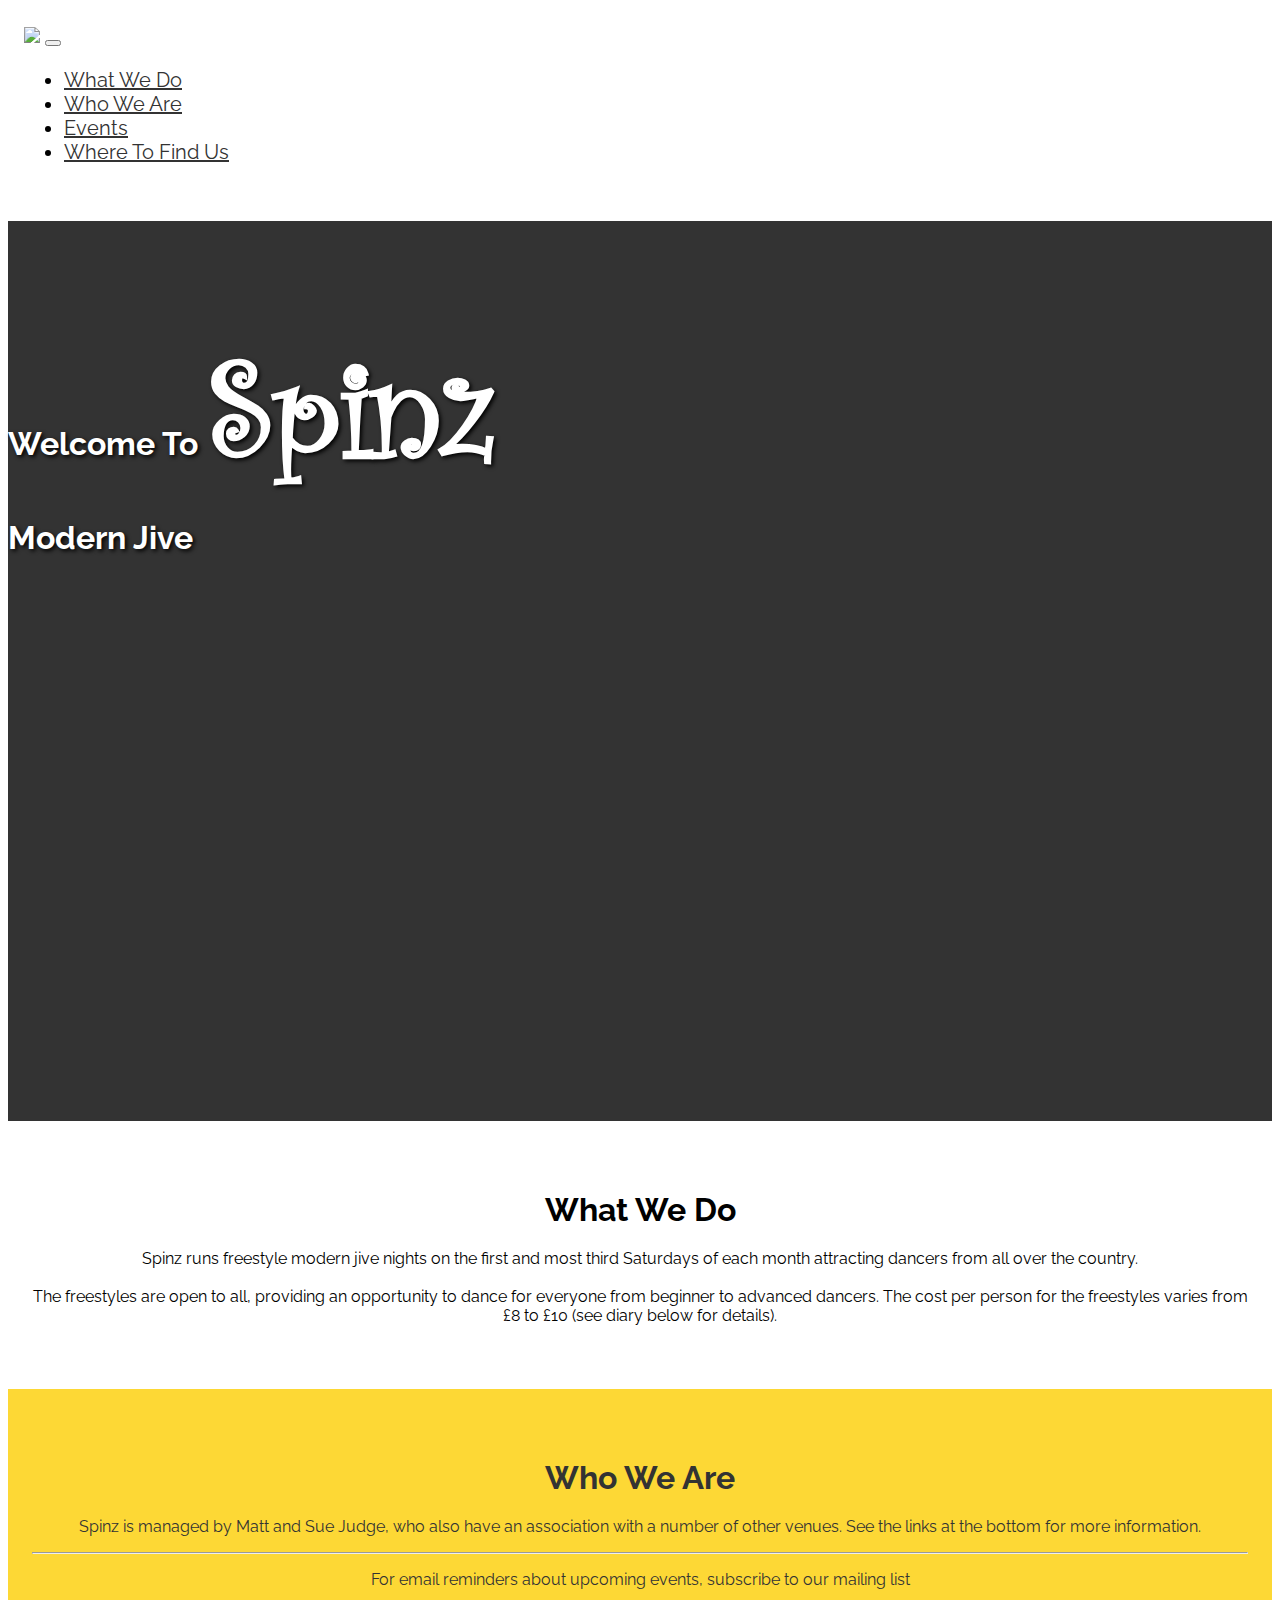
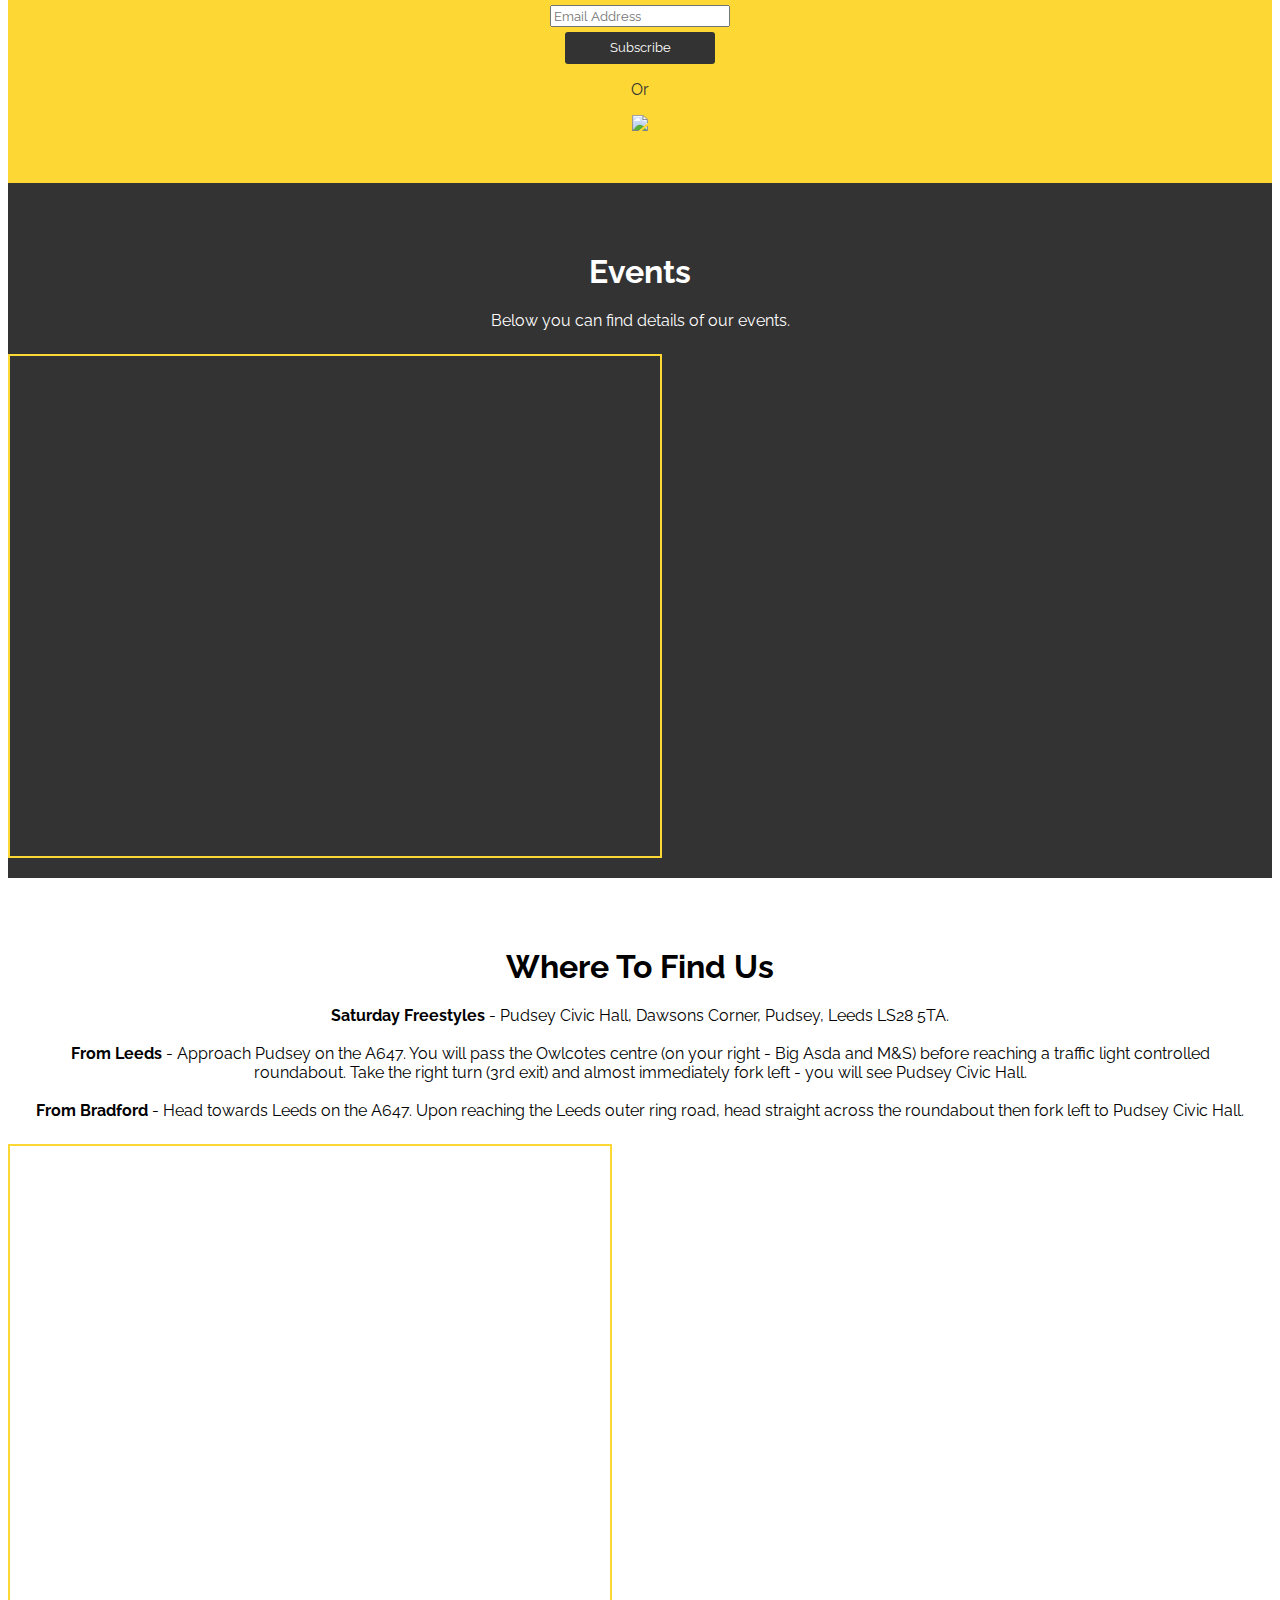
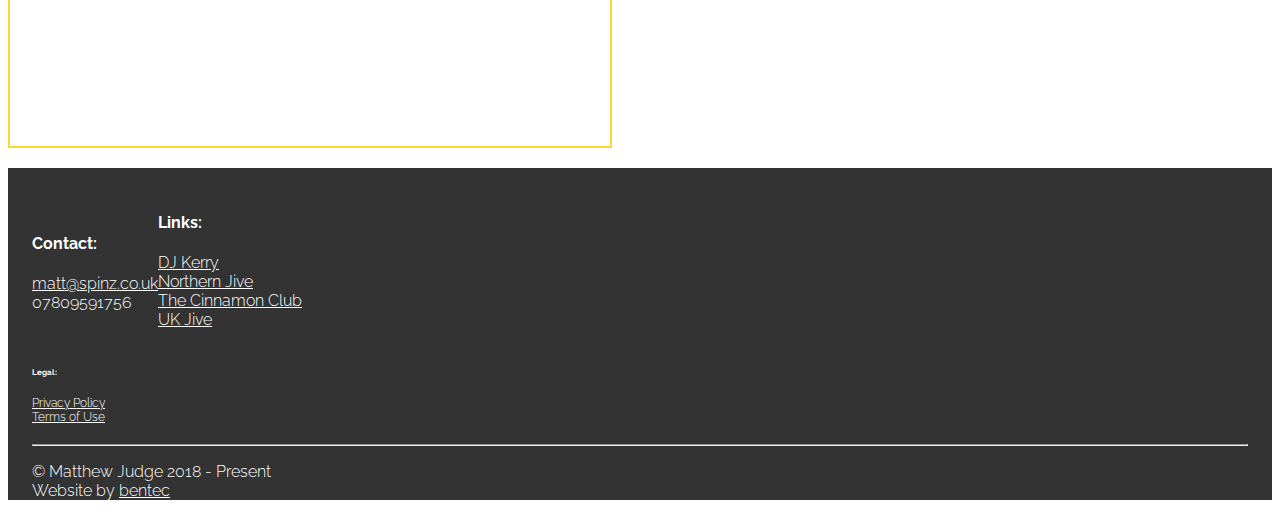
==== commit 974a5407: "Events text" ====
--- a/index.html
+++ b/index.html
@@ -122,7 +122,7 @@
             <div class="text-container">
                 <a name="events" id="events"></a>
                 <h1>Events</h1>
-                <p class="lead">Below you can find details of our events. Click on an event to see location, information and price.</p>
+                <p class="lead">Below you can find details of our events.</p>
             </div>
         </div>
         <div class="container-grey">
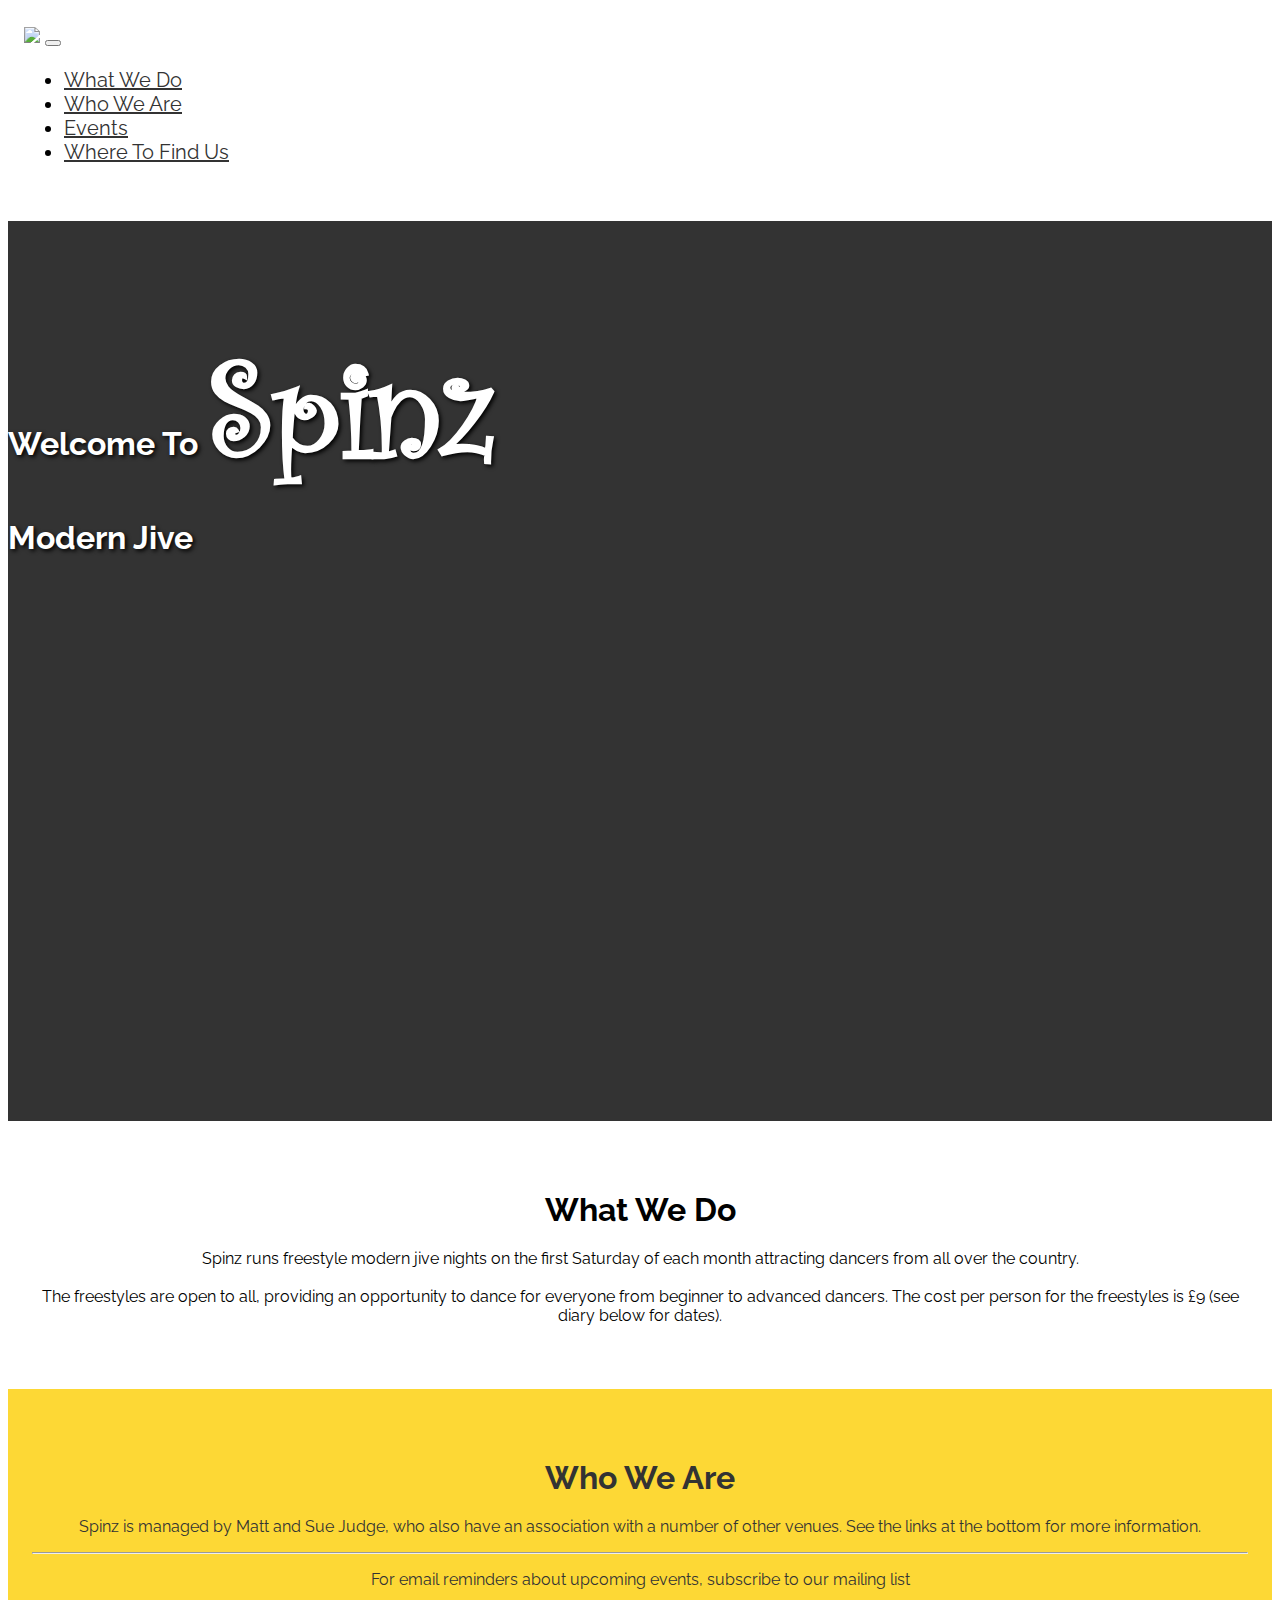
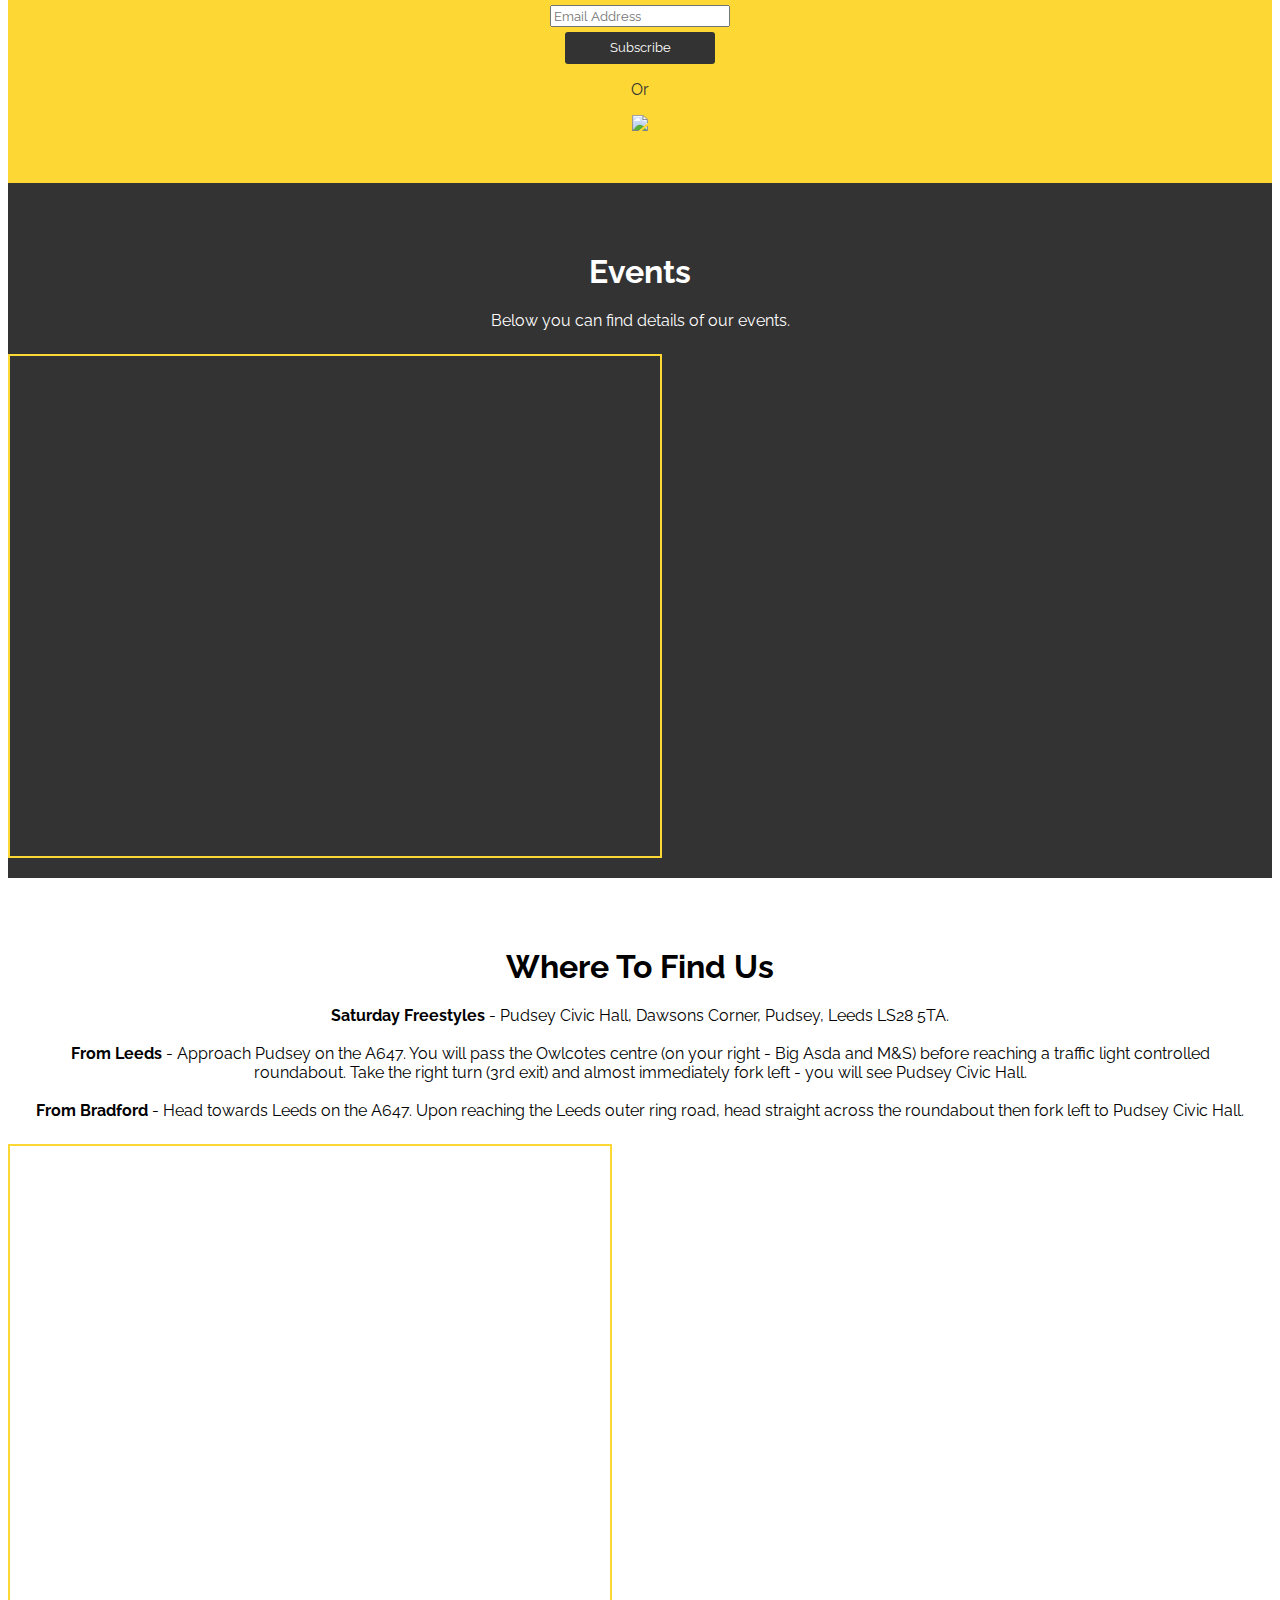
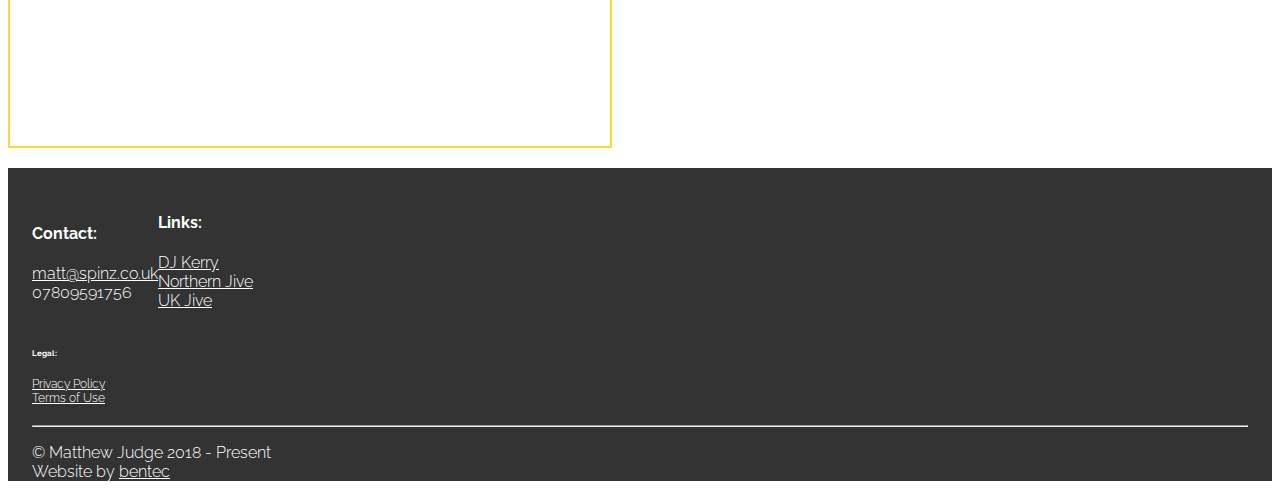
==== commit 2a746aee: "Updates" ====
--- a/index.html
+++ b/index.html
@@ -86,7 +86,10 @@
             <div class="text-container">
                 <a name="what" id="what"></a>
                 <h1>What We Do</h1>
-                <p class="lead">Spinz runs freestyle modern jive nights on the first and most third Saturdays of each month attracting dancers from all over the country.<br><br> The freestyles are open to all, providing an opportunity to dance for everyone from beginner to advanced dancers. The cost per person for the freestyles varies from £8 to £10 (see diary below for details).
+                <p class="lead">
+                    Spinz runs freestyle modern jive nights on the first Saturday of each month attracting dancers from all over the country.<br>
+                    <br>
+                    The freestyles are open to all, providing an opportunity to dance for everyone from beginner to advanced dancers. The cost per person for the freestyles is £9 (see diary below for dates).
                 </p>
             </div>
 
@@ -173,7 +176,6 @@
                             </div>
                             <div class="col-md-6">
                                 <p class="p-links">
-                                    <a href="http://www.thecinnamonclub.net/information/dancing">The Cinnamon Club</a><br>
                                     <a href="http://www.uk-jive.co.uk">UK Jive</a>
                                 </p>
                             </div>
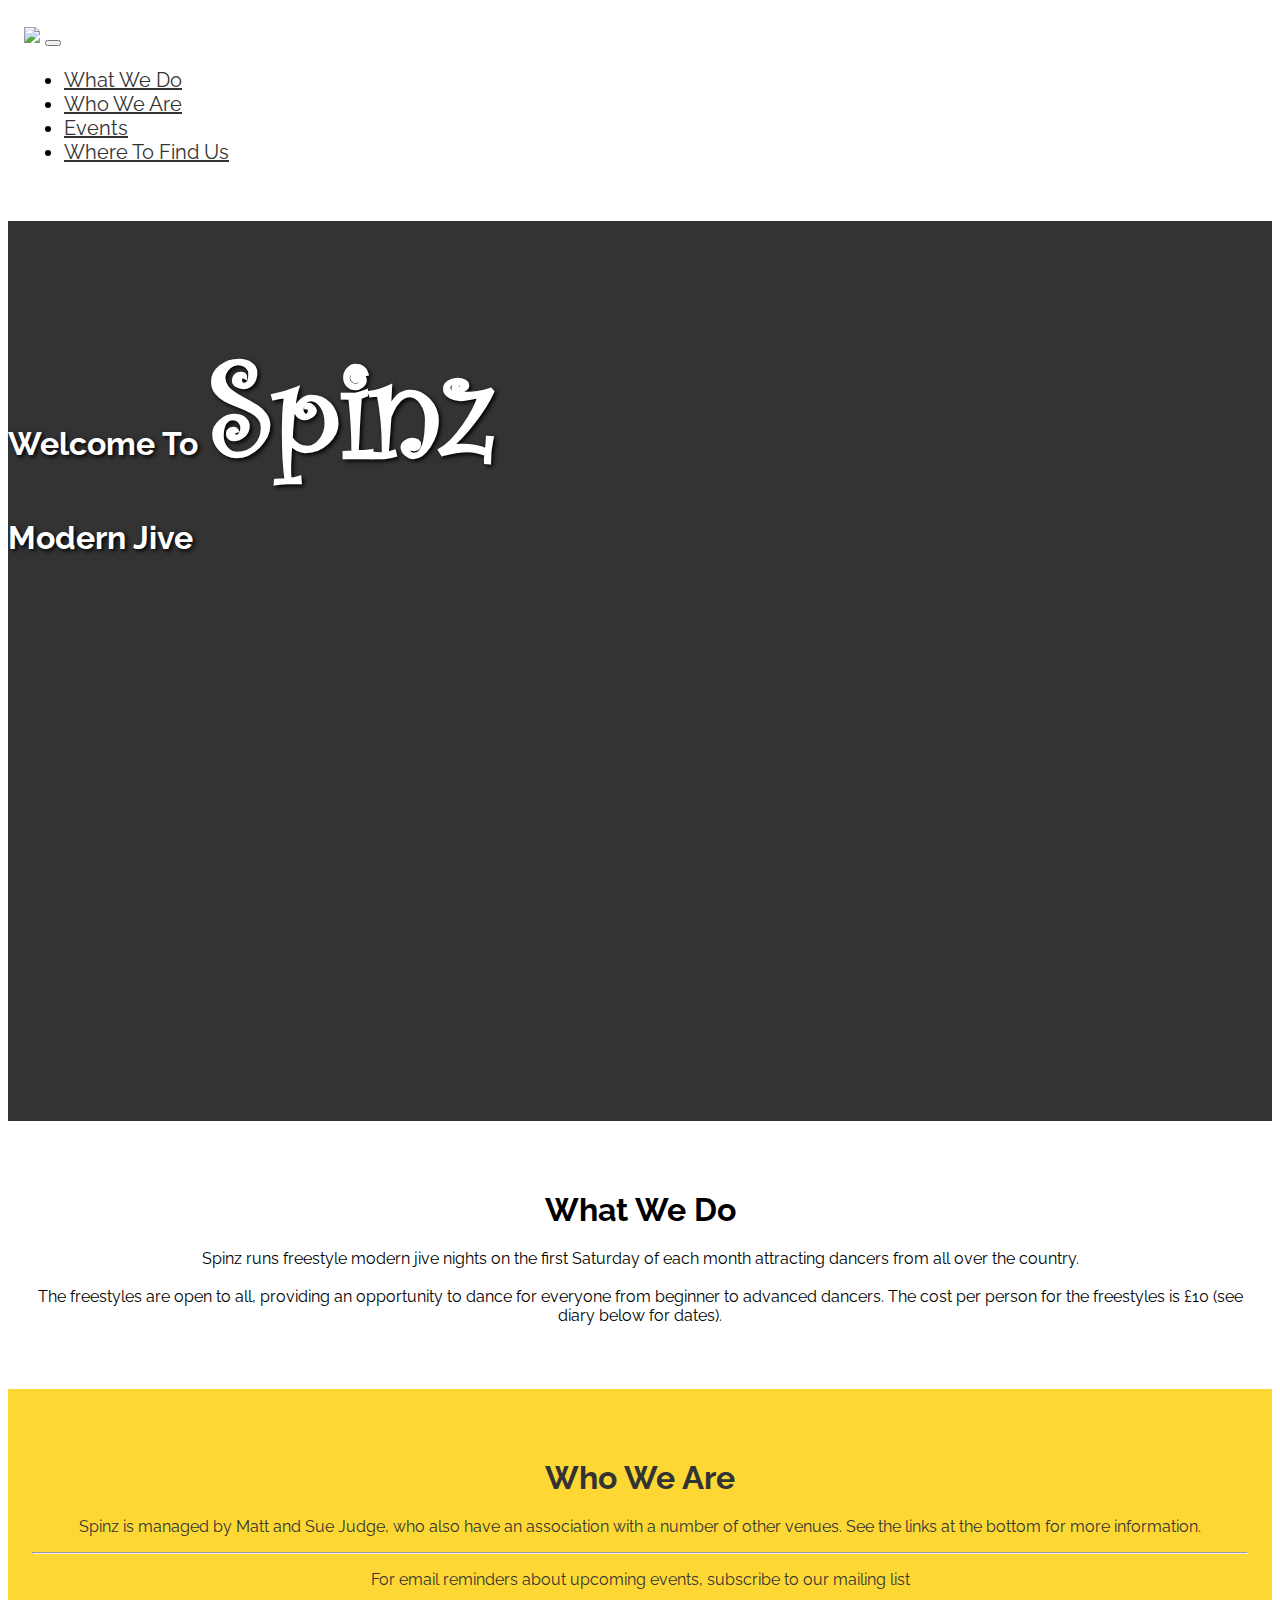
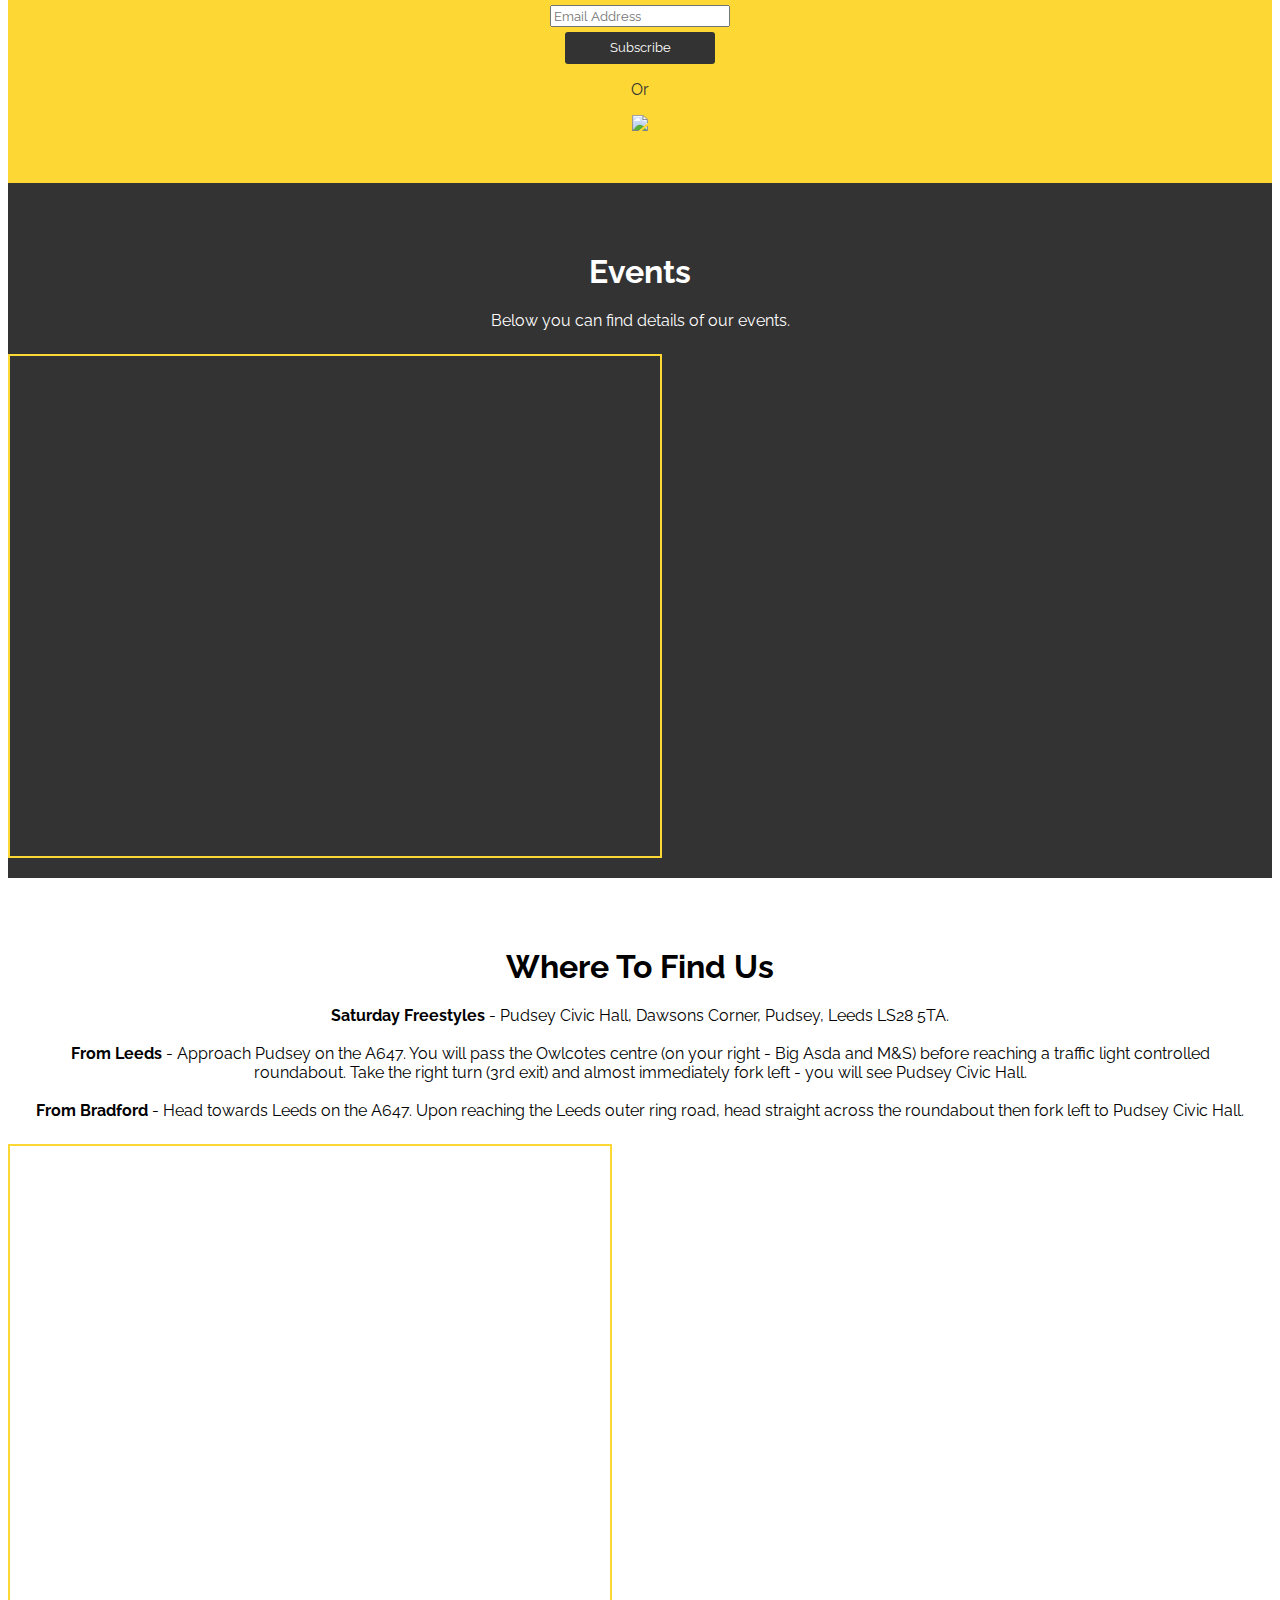
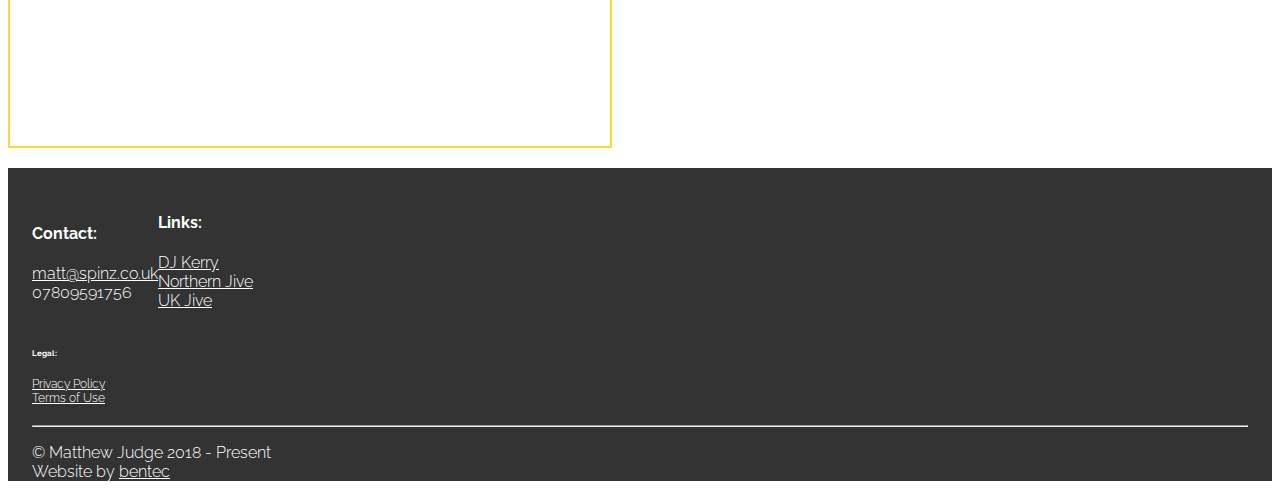
==== commit 656e1c70: "Updated price" ====
--- a/index.html
+++ b/index.html
@@ -1,231 +1,358 @@
 <!DOCTYPE html>
 <html lang="en">
-    <head>
-        <meta charset="utf-8">
-        <meta name="viewport" content="width=device-width, initial-scale=1, shrink-to-fit=no">
-        <meta name="description" content="Spinz runs freestyle modern jive nights attracting dancers from all over the country.">
-        <meta name="author" content="spinz">
-        <!-- Chrome, Firefox OS and Opera -->
-        <meta name="theme-color" content="#fff">
-        <link rel="icon" type="image/png" href="images/favicon.png"/>
-
-        <link href="https://fonts.googleapis.com/css?family=Raleway:300,400,700" rel="stylesheet">
-
-        <!--
+  <head>
+    <meta charset="utf-8" />
+    <meta
+      name="viewport"
+      content="width=device-width, initial-scale=1, shrink-to-fit=no"
+    />
+    <meta
+      name="description"
+      content="Spinz runs freestyle modern jive nights attracting dancers from all over the country."
+    />
+    <meta name="author" content="spinz" />
+    <!-- Chrome, Firefox OS and Opera -->
+    <meta name="theme-color" content="#fff" />
+    <link rel="icon" type="image/png" href="images/favicon.png" />
+
+    <link
+      href="https://fonts.googleapis.com/css?family=Raleway:300,400,700"
+      rel="stylesheet"
+    />
+
+    <!--
 This CSS resource incorporates links to font software which is the valuable copyrighted
 property of Monotype Imaging and/or its suppliers. You may not attempt to copy, install,
 redistribute, convert, modify or reverse engineer this font software. Please contact Monotype
 Imaging with any questions regarding Web Fonts:  http://www.fonts.com
 -->
-        <style type="text/css">
-
-            @import url("https://fast.fonts.net/t/1.css?apiType=css&projectid=4c94c6e5-a8ee-42b9-985e-17349dc8c34a");
-            @font-face{
-                font-family:"Curlz W01";
-                src:url("Fonts/65ba720d-fb63-4174-8462-0a02a6bbdf02.eot?#iefix");
-                src:url("Fonts/65ba720d-fb63-4174-8462-0a02a6bbdf02.eot?#iefix") format("eot"),url("Fonts/d793533c-a4b3-48b4-b41f-10a2622f7147.woff2") format("woff2"),url("Fonts/d9fc3fbd-0970-4181-9c3b-b3f873be347f.woff") format("woff"),url("Fonts/f8ab8ef6-58eb-4f67-b89d-b085aafcc471.ttf") format("truetype"),url("Fonts/16c6e8cd-8a49-4964-aa0e-1f32281005a0.svg#16c6e8cd-8a49-4964-aa0e-1f32281005a0") format("svg");
-            }
-
-        </style>
-
-        <title>Spinz - Freestlye Modern Jive</title>
-
-        <!-- Bootstrap core CSS -->
-        <link rel="stylesheet" href="https://maxcdn.bootstrapcdn.com/bootstrap/4.0.0-beta.2/css/bootstrap.min.css" integrity="sha384-PsH8R72JQ3SOdhVi3uxftmaW6Vc51MKb0q5P2rRUpPvrszuE4W1povHYgTpBfshb" crossorigin="anonymous">
-
-        <!-- Mail Chimp -->
-        <link href="//cdn-images.mailchimp.com/embedcode/horizontal-slim-10_7.css" rel="stylesheet" type="text/css">
-        <style type="text/css">
-            #mc_embed_signup{background:#fff; clear:left; font:14px Helvetica,Arial,sans-serif; width:100%;}
-            /* Add your own MailChimp form style overrides in your site stylesheet or in this style block.
+    <style type="text/css">
+      @import url("https://fast.fonts.net/t/1.css?apiType=css&projectid=4c94c6e5-a8ee-42b9-985e-17349dc8c34a");
+      @font-face {
+        font-family: "Curlz W01";
+        src: url("Fonts/65ba720d-fb63-4174-8462-0a02a6bbdf02.eot?#iefix");
+        src: url("Fonts/65ba720d-fb63-4174-8462-0a02a6bbdf02.eot?#iefix")
+            format("eot"),
+          url("Fonts/d793533c-a4b3-48b4-b41f-10a2622f7147.woff2")
+            format("woff2"),
+          url("Fonts/d9fc3fbd-0970-4181-9c3b-b3f873be347f.woff") format("woff"),
+          url("Fonts/f8ab8ef6-58eb-4f67-b89d-b085aafcc471.ttf")
+            format("truetype"),
+          url("Fonts/16c6e8cd-8a49-4964-aa0e-1f32281005a0.svg#16c6e8cd-8a49-4964-aa0e-1f32281005a0")
+            format("svg");
+      }
+    </style>
+
+    <title>Spinz - Freestlye Modern Jive</title>
+
+    <!-- Bootstrap core CSS -->
+    <link
+      rel="stylesheet"
+      href="https://maxcdn.bootstrapcdn.com/bootstrap/4.0.0-beta.2/css/bootstrap.min.css"
+      integrity="sha384-PsH8R72JQ3SOdhVi3uxftmaW6Vc51MKb0q5P2rRUpPvrszuE4W1povHYgTpBfshb"
+      crossorigin="anonymous"
+    />
+
+    <!-- Mail Chimp -->
+    <link
+      href="//cdn-images.mailchimp.com/embedcode/horizontal-slim-10_7.css"
+      rel="stylesheet"
+      type="text/css"
+    />
+    <style type="text/css">
+      #mc_embed_signup {
+        background: #fff;
+        clear: left;
+        font: 14px Helvetica, Arial, sans-serif;
+        width: 100%;
+      }
+      /* Add your own MailChimp form style overrides in your site stylesheet or in this style block.
             We recommend moving this block and the preceding CSS link to the HEAD of your HTML file. */
-        </style>
-
-        <link rel="stylesheet" href="styles/theme.css">
-
-
-    </head>
-
-
-    <body>
-
-        <nav class="navbar navbar-expand-md navbar-custom navbar-black fixed-top" id="navbarid">
-            <a class="navbar-brand" href="/"><img src="images/Logo.svg" id="navlogo" class="logo-svg"></a>
-            <button class="navbar-toggler" type="button" data-toggle="collapse" data-target="#navbarsExampleDefault" aria-controls="navbarsExampleDefault" aria-expanded="false" aria-label="Toggle navigation"  id="navbarbutton">
-                <span class="navbar-toggler-icon" id="navbar-toggler-icon"></span>
-            </button>
-
-            <div class="collapse navbar-collapse" id="navbarsExampleDefault">
-                <ul class="navbar-nav ml-auto">
-                    <li class="nav-item">
-                        <a class="nav-link" href="#what" alt="What We Do" data-toggle="collapse" data-target="#navbarsExampleDefault" aria-controls="navbarsExampleDefault" aria-expanded="false">What We Do</a>
-                    </li>
-                    <li class="nav-item">
-                        <a class="nav-link" href="#who" alt="Who We Are">Who We Are</a>
-                    </li>
-                    <li class="nav-item">
-                        <a class="nav-link" href="#events" alt="Events">Events</a>
-                    </li>
-                    <li class="nav-item">
-                        <a class="nav-link" href="#where" alt="Where To Find Us">Where To Find Us</a>
-                    </li>
-                </ul>
+    </style>
+
+    <link rel="stylesheet" href="styles/theme.css" />
+  </head>
+
+  <body>
+    <nav
+      class="navbar navbar-expand-md navbar-custom navbar-black fixed-top"
+      id="navbarid"
+    >
+      <a class="navbar-brand" href="/"
+        ><img src="images/Logo.svg" id="navlogo" class="logo-svg"
+      /></a>
+      <button
+        class="navbar-toggler"
+        type="button"
+        data-toggle="collapse"
+        data-target="#navbarsExampleDefault"
+        aria-controls="navbarsExampleDefault"
+        aria-expanded="false"
+        aria-label="Toggle navigation"
+        id="navbarbutton"
+      >
+        <span class="navbar-toggler-icon" id="navbar-toggler-icon"></span>
+      </button>
+
+      <div class="collapse navbar-collapse" id="navbarsExampleDefault">
+        <ul class="navbar-nav ml-auto">
+          <li class="nav-item">
+            <a
+              class="nav-link"
+              href="#what"
+              alt="What We Do"
+              data-toggle="collapse"
+              data-target="#navbarsExampleDefault"
+              aria-controls="navbarsExampleDefault"
+              aria-expanded="false"
+              >What We Do</a
+            >
+          </li>
+          <li class="nav-item">
+            <a class="nav-link" href="#who" alt="Who We Are">Who We Are</a>
+          </li>
+          <li class="nav-item">
+            <a class="nav-link" href="#events" alt="Events">Events</a>
+          </li>
+          <li class="nav-item">
+            <a class="nav-link" href="#where" alt="Where To Find Us"
+              >Where To Find Us</a
+            >
+          </li>
+        </ul>
+      </div>
+    </nav>
+
+    <button class="myBtn" id="myBtn" title="Go to top"></button>
+
+    <div class="jumbotron jumbotron-fluid">
+      <div class="container jumbotext">
+        <h1 class="display-1">Welcome To <span class="curlz">Spinz</span></h1>
+        <h1>Modern Jive</h1>
+      </div>
+    </div>
+
+    <div class="container">
+      <div class="text-container">
+        <a name="what" id="what"></a>
+        <h1>What We Do</h1>
+        <p class="lead">
+          Spinz runs freestyle modern jive nights on the first Saturday of each
+          month attracting dancers from all over the country.<br />
+          <br />
+          The freestyles are open to all, providing an opportunity to dance for
+          everyone from beginner to advanced dancers. The cost per person for
+          the freestyles is £10 (see diary below for dates).
+        </p>
+      </div>
+    </div>
+
+    <div class="container-fluid container-orange">
+      <div class="text-container">
+        <a name="who" id="who"></a>
+        <h1>Who We Are</h1>
+        <p class="lead">
+          Spinz is managed by Matt and Sue Judge, who also have an association
+          with a number of other venues. See the links at the bottom for more
+          information.
+        </p>
+        <hr />
+        <p class="lead">
+          For email reminders about upcoming events, subscribe to our mailing
+          list
+        </p>
+        <!-- Begin MailChimp Signup Form -->
+
+        <div id="mc_embed_signup" class="container-orange">
+          <form
+            action="https://spinz.us17.list-manage.com/subscribe/post?u=e27814feb4bed59b3700e451f&amp;id=0529625128"
+            method="post"
+            id="mc-embedded-subscribe-form"
+            name="mc-embedded-subscribe-form"
+            class="validate container-orange"
+            target="_blank"
+            novalidate
+          >
+            <div id="mc_embed_signup_scroll">
+              <input
+                type="email"
+                value=""
+                name="EMAIL"
+                class="email"
+                id="mce-EMAIL"
+                placeholder="Email Address"
+                required
+              />
+              <!-- real people should not fill this in and expect good things - do not remove this or risk form bot signups-->
+              <div style="position: absolute; left: -5000px" aria-hidden="true">
+                <input
+                  type="text"
+                  name="b_e27814feb4bed59b3700e451f_0529625128"
+                  tabindex="-1"
+                  value=""
+                />
+              </div>
+              <div class="clear">
+                <input
+                  type="submit"
+                  value="Subscribe"
+                  name="subscribe"
+                  id="mc-embedded-subscribe"
+                  class="button"
+                />
+              </div>
             </div>
-        </nav>
-
-        <button class ="myBtn" id="myBtn" title="Go to top"></button>
-
-        <div class="jumbotron jumbotron-fluid">
-            <div class="container jumbotext">
-                <h1 class="display-1">Welcome To <span class="curlz">Spinz</span></h1>
-                <h1>Modern Jive</h1>
+          </form>
+        </div>
+
+        <!--End mc_embed_signup-->
+        <p class="lead">Or</p>
+        <a href="https://www.facebook.com/groups/SpinzJiveAtPudsey/"
+          ><img id="facebook" src="images/Facebook.svg"
+        /></a>
+      </div>
+    </div>
+
+    <div class="container-fluid container-grey">
+      <div class="text-container">
+        <a name="events" id="events"></a>
+        <h1>Events</h1>
+        <p class="lead">Below you can find details of our events.</p>
+      </div>
+    </div>
+    <div class="container-grey">
+      <div
+        class="container-fluid iframe-container container-grey table-container"
+      >
+        <iframe
+          src="https://docs.google.com/spreadsheets/d/e/2PACX-1vQTJ98W1iHU9-blPK6GJebErBZ785FYNZbpzEOmQF21hry8qSJnq8pYp8G6eUdWU5LDkpyOiBgJLC49/pubhtml?gid=0&amp;single=true&amp;widget=false&amp;headers=false&amp;chrome=false"
+          width="100%"
+          height="100%"
+          frameborder="0"
+          style="border: 2px #fdd835 solid; display: block; margin: 0 auto"
+          scrolling="no"
+        ></iframe>
+      </div>
+    </div>
+
+    <div class="container">
+      <div class="text-container">
+        <a name="where" id="where"></a>
+        <h1>Where To Find Us</h1>
+        <p class="lead">
+          <strong>Saturday Freestyles</strong> - Pudsey Civic Hall, Dawsons
+          Corner, Pudsey, Leeds LS28 5TA.<br /><br />
+          <strong>From Leeds</strong> - Approach Pudsey on the A647. You will
+          pass the Owlcotes centre (on your right - Big Asda and M&amp;S) before
+          reaching a traffic light controlled roundabout. Take the right turn
+          (3rd exit) and almost immediately fork left - you will see Pudsey
+          Civic Hall.<br /><br />
+          <strong>From Bradford</strong> - Head towards Leeds on the A647. Upon
+          reaching the Leeds outer ring road, head straight across the
+          roundabout then fork left to Pudsey Civic Hall.
+        </p>
+      </div>
+    </div>
+    <div class="container iframe-container">
+      <iframe
+        width="100%"
+        height="100%"
+        frameborder="0"
+        style="border: 2px #fdd835 solid; display: block; margin: 0 auto"
+        src="https://www.google.com/maps/embed/v1/place?key=AIzaSyDdaVIF5SoRtpIM9AtWPIflKDboXYfNmKE
+                         &q=Pudsey+Civic+Hall"
+        allowfullscreen
+      >
+      </iframe>
+    </div>
+
+    <div class="container-fluid footer">
+      <div class="footer-container">
+        <div class="row">
+          <div class="col-sm-3 footer-box">
+            <h4>Contact:</h4>
+            <p>
+              <a href="mailto:matt@spinz.co.uk">matt@spinz.co.uk</a
+              ><br />07809591756
+            </p>
+          </div>
+          <div class="col-sm-6 col-md-6 footer-box">
+            <h4>Links:</h4>
+            <div class="row">
+              <div class="col-md-6">
+                <p class="p-links">
+                  <a
+                    href="https://www.facebook.com/groups/yorkshirefreestylenights/"
+                    >DJ Kerry</a
+                  ><br />
+                  <a href="http://www.northernjive.co.uk">Northern Jive</a>
+                </p>
+              </div>
+              <div class="col-md-6">
+                <p class="p-links">
+                  <a href="http://www.uk-jive.co.uk">UK Jive</a>
+                </p>
+              </div>
             </div>
+            <br />
+          </div>
+          <div class="col-sm-0 col-md-1"></div>
+          <div class="col-sm-3 col-md-2 footer-box footer-right">
+            <h6>Legal:</h6>
+            <p>
+              <a href="privacy">Privacy Policy</a><br /><a href="terms"
+                >Terms of Use</a
+              ><br />
+            </p>
+          </div>
         </div>
-
-        <div class="container">
-            <div class="text-container">
-                <a name="what" id="what"></a>
-                <h1>What We Do</h1>
-                <p class="lead">
-                    Spinz runs freestyle modern jive nights on the first Saturday of each month attracting dancers from all over the country.<br>
-                    <br>
-                    The freestyles are open to all, providing an opportunity to dance for everyone from beginner to advanced dancers. The cost per person for the freestyles is £9 (see diary below for dates).
-                </p>
-            </div>
-
+        <hr />
+        <div class="row">
+          <div class="col-sm-12">
+            <p>
+              &copy; Matthew Judge 2018 - Present<br />
+              Website by <a href="https://www.bentec.co.uk/">bentec</a>
+            </p>
+          </div>
         </div>
-
-        <div class="container-fluid container-orange">
-            <div class="text-container">
-                <a name="who" id="who"></a>
-                <h1>Who We Are</h1>
-                <p class="lead">Spinz is managed by Matt and Sue Judge, who also have an association with a number of other venues. See the links at the bottom for more information.</p>
-                <hr><p class="lead">
-                For email reminders about upcoming events, subscribe to our mailing list</p>
-                <!-- Begin MailChimp Signup Form -->
-
-                <div id="mc_embed_signup" class="container-orange">
-                    <form action="https://spinz.us17.list-manage.com/subscribe/post?u=e27814feb4bed59b3700e451f&amp;id=0529625128" method="post" id="mc-embedded-subscribe-form" name="mc-embedded-subscribe-form" class="validate container-orange" target="_blank" novalidate>
-                        <div id="mc_embed_signup_scroll">
-                            <input type="email" value="" name="EMAIL" class="email" id="mce-EMAIL" placeholder="Email Address" required>
-                            <!-- real people should not fill this in and expect good things - do not remove this or risk form bot signups-->
-                            <div style="position: absolute; left: -5000px;" aria-hidden="true"><input type="text" name="b_e27814feb4bed59b3700e451f_0529625128" tabindex="-1" value=""></div>
-                            <div class="clear"><input type="submit" value="Subscribe" name="subscribe" id="mc-embedded-subscribe" class="button"></div>
-                        </div>
-                    </form>
-                </div>
-
-                <!--End mc_embed_signup-->
-                <p class="lead">Or</p>
-                <a href="https://www.facebook.com/groups/SpinzJiveAtPudsey/"><img id="facebook" src="images/Facebook.svg"/></a>
-            </div>
-        </div>
-
-        <div class="container-fluid container-grey">
-            <div class="text-container">
-                <a name="events" id="events"></a>
-                <h1>Events</h1>
-                <p class="lead">Below you can find details of our events.</p>
-            </div>
-        </div>
-        <div class="container-grey">
-            <div class="container-fluid iframe-container container-grey table-container">
-                <iframe src="https://docs.google.com/spreadsheets/d/e/2PACX-1vQTJ98W1iHU9-blPK6GJebErBZ785FYNZbpzEOmQF21hry8qSJnq8pYp8G6eUdWU5LDkpyOiBgJLC49/pubhtml?gid=0&amp;single=true&amp;widget=false&amp;headers=false&amp;chrome=false" 
-                        width="100%"
-                        height="100%"
-                        frameborder="0" style="border: 2px  #fdd835 solid; display: block; margin: 0 auto;" scrolling="no"></iframe>
-            </div>
-        </div>
-
-        <div class="container">
-            <div class="text-container">
-                <a name="where" id="where"></a>
-                <h1>Where To Find Us</h1>
-                <p class="lead"><strong>Saturday Freestyles</strong> - Pudsey Civic Hall, Dawsons Corner, Pudsey, Leeds LS28 5TA.<br><br>
-                    <strong>From Leeds</strong> - Approach Pudsey on the A647. You will pass the Owlcotes centre (on your right - Big Asda and M&amp;S) before reaching a traffic light controlled roundabout. Take the right turn (3rd exit) and almost immediately fork left - you will see Pudsey Civic Hall.<br><br>
-                    <strong>From Bradford</strong> - Head towards Leeds on the A647. Upon reaching the Leeds outer ring road, head straight across the roundabout then fork left to Pudsey Civic Hall.
-                </p>
-            </div>
-
-        </div>
-        <div class="container iframe-container">
-            <iframe
-                    width="100%"
-                    height="100%"
-                    frameborder="0" style="border: 2px  #fdd835 solid; display: block; margin: 0 auto;"
-                    src="https://www.google.com/maps/embed/v1/place?key=AIzaSyDdaVIF5SoRtpIM9AtWPIflKDboXYfNmKE
-                         &q=Pudsey+Civic+Hall" allowfullscreen>
-            </iframe>
-        </div>
-
-
-        <div class="container-fluid footer">
-            <div class="footer-container">
-                <div class="row">
-                    <div class="col-sm-3 footer-box">
-                        <h4>Contact:</h4><p><a href="mailto:matt@spinz.co.uk">matt@spinz.co.uk</a><br>07809591756</p>
-                    </div>
-                    <div class="col-sm-6 col-md-6 footer-box">
-                        <h4>Links:</h4>
-                        <div class="row">
-                            <div class="col-md-6">
-                                <p class="p-links">
-                                    <a href="https://www.facebook.com/groups/yorkshirefreestylenights/">DJ Kerry</a><br>
-                                    <a href="http://www.northernjive.co.uk">Northern Jive</a>
-                                </p>
-                            </div>
-                            <div class="col-md-6">
-                                <p class="p-links">
-                                    <a href="http://www.uk-jive.co.uk">UK Jive</a>
-                                </p>
-                            </div>
-                        </div><br>
-                    </div>
-                    <div class="col-sm-0 col-md-1"></div>
-                    <div class="col-sm-3 col-md-2 footer-box footer-right">
-                        <h6>Legal:</h6><p><a href="privacy">Privacy Policy</a><br><a href="terms">Terms of Use</a><br>
-                    </div>
-                </div>
-                <hr>
-                <div class="row">
-                    <div class="col-sm-12">
-                        <p>
-                            &copy; Matthew Judge 2018 - Present<br>
-                            Website by <a href="https://www.bentec.co.uk/">bentec</a>
-                        </p>
-                    </div>
-                </div>
-            </div>
-        </div>
-
-
-        <!-- Bootstrap core JavaScript
+      </div>
+    </div>
+
+    <!-- Bootstrap core JavaScript
 ================================================== -->
-        <!-- Placed at the end of the document so the pages load faster -->
-        <script src="https://code.jquery.com/jquery-3.2.1.min.js" integrity="sha384-xBuQ/xzmlsLoJpyjoggmTEz8OWUFM0/RC5BsqQBDX2v5cMvDHcMakNTNrHIW2I5f" crossorigin="anonymous"></script>
-        <script src="https://cdnjs.cloudflare.com/ajax/libs/popper.js/1.12.3/umd/popper.min.js" integrity="sha384-vFJXuSJphROIrBnz7yo7oB41mKfc8JzQZiCq4NCceLEaO4IHwicKwpJf9c9IpFgh" crossorigin="anonymous"></script>
-        <script src="https://maxcdn.bootstrapcdn.com/bootstrap/4.0.0-beta.2/js/bootstrap.min.js" integrity="sha384-alpBpkh1PFOepccYVYDB4do5UnbKysX5WZXm3XxPqe5iKTfUKjNkCk9SaVuEZflJ" crossorigin="anonymous"></script>
-
-        <script src="scripts/navbar.js" type="text/javascript"></script>
-        <script src="scripts/scroll.js" type="text/javascript"></script>
-
-        <!-- IE10 viewport hack for Surface/desktop Windows 8 bug -->
-        <script>
-            (function() {
-                'use strict'
-
-                if (navigator.userAgent.match(/IEMobile\/10\.0/)) {
-                    var msViewportStyle = document.createElement('style')
-                    msViewportStyle.appendChild(
-                        document.createTextNode(
-                            '@-ms-viewport{width:auto!important}'
-                        )
-                    )
-                    document.head.appendChild(msViewportStyle)
-                }
-
-            }())
-        </script>
-
-    </body>
-</html>+    <!-- Placed at the end of the document so the pages load faster -->
+    <script
+      src="https://code.jquery.com/jquery-3.2.1.min.js"
+      integrity="sha384-xBuQ/xzmlsLoJpyjoggmTEz8OWUFM0/RC5BsqQBDX2v5cMvDHcMakNTNrHIW2I5f"
+      crossorigin="anonymous"
+    ></script>
+    <script
+      src="https://cdnjs.cloudflare.com/ajax/libs/popper.js/1.12.3/umd/popper.min.js"
+      integrity="sha384-vFJXuSJphROIrBnz7yo7oB41mKfc8JzQZiCq4NCceLEaO4IHwicKwpJf9c9IpFgh"
+      crossorigin="anonymous"
+    ></script>
+    <script
+      src="https://maxcdn.bootstrapcdn.com/bootstrap/4.0.0-beta.2/js/bootstrap.min.js"
+      integrity="sha384-alpBpkh1PFOepccYVYDB4do5UnbKysX5WZXm3XxPqe5iKTfUKjNkCk9SaVuEZflJ"
+      crossorigin="anonymous"
+    ></script>
+
+    <script src="scripts/navbar.js" type="text/javascript"></script>
+    <script src="scripts/scroll.js" type="text/javascript"></script>
+
+    <!-- IE10 viewport hack for Surface/desktop Windows 8 bug -->
+    <script>
+      (function () {
+        "use strict";
+
+        if (navigator.userAgent.match(/IEMobile\/10\.0/)) {
+          var msViewportStyle = document.createElement("style");
+          msViewportStyle.appendChild(
+            document.createTextNode("@-ms-viewport{width:auto!important}")
+          );
+          document.head.appendChild(msViewportStyle);
+        }
+      })();
+    </script>
+  </body>
+</html>
